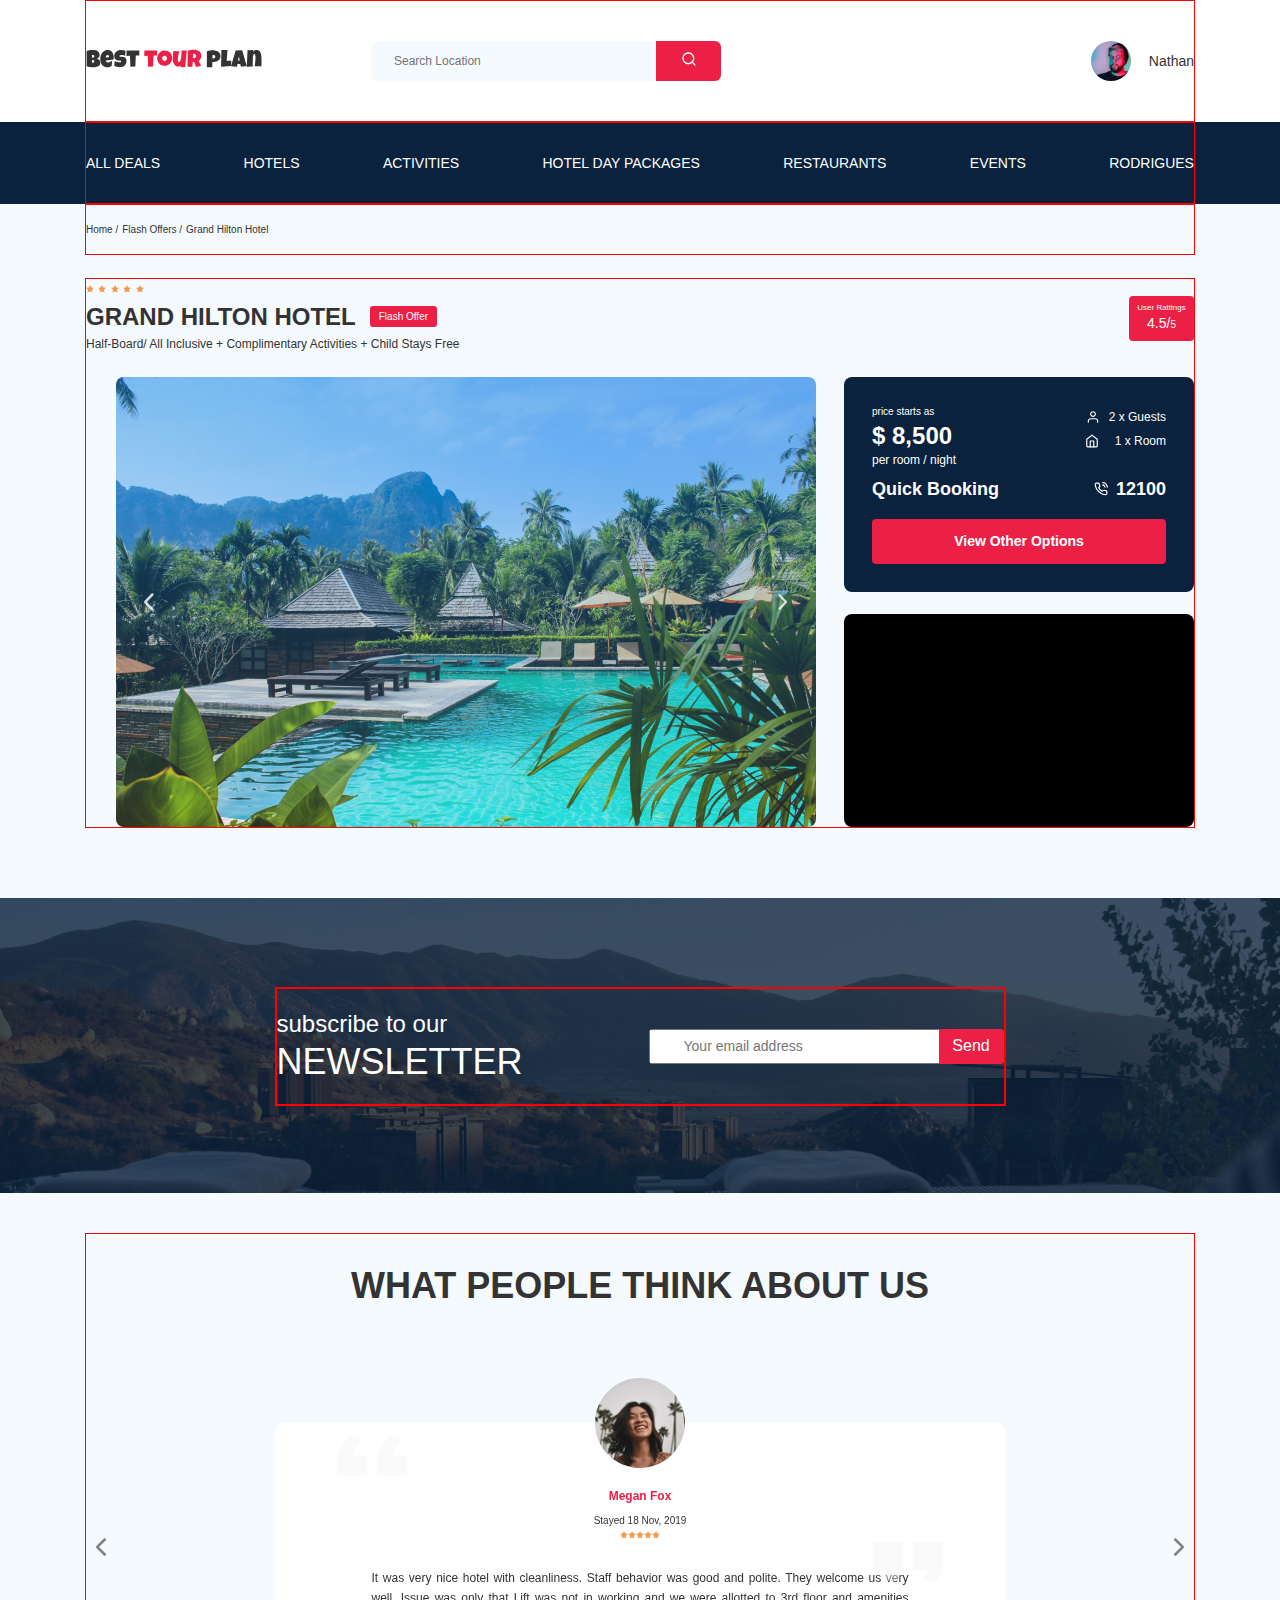
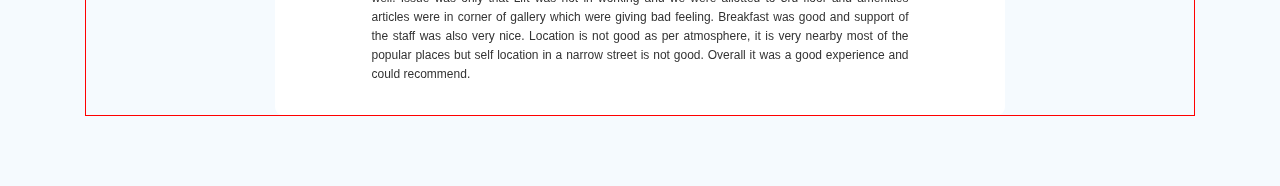
==== index.html @ eec9815e "fixed: hotel-slider images & responsive for reviews" ====
<!DOCTYPE html>
<html lang="en">
  <head>
    <meta charset="UTF-8" />
    <meta http-equiv="X-UA-Compatible" content="IE=edge" />
    <meta name="viewport" content="width=device-width, initial-scale=1.0" />
    <title>Best Tour Plan - Hotel Booking</title>
    <link rel="preconnect" href="https://fonts.gstatic.com" />
    <link rel="preconnect" href="https://fonts.gstatic.com" />
    <link
      href="https://fonts.googleapis.com/css2?family=Mulish:wght@400;700&family=Nunito:wght@400;800&display=swap"
      rel="stylesheet"
    />
    <link rel="stylesheet" href="css/swiper-bundle.min.css" />
    <link rel="stylesheet" href="css/style.css" />
    <script
      src="https://api-maps.yandex.ru/2.1/?apikey=ваш API-ключ&lang=ru_RU"
      type="text/javascript"
    ></script>
  </head>
  <body>
    <header class="navbar">
      <div class="container">
        <div class="navbar-top">
          <a href="" class="logo">
            <img
              src="img/logo/horizontal-logo.svg"
              alt="Logo: Best Tour Plan"
              class="logo__image"
            />
          </a>
          <!-- /.logo -->

          <form action="#" class="search navbar__search">
            <input
              type="text"
              class="search__input"
              placeholder="Search Location"
            />
            <button class="search__button">
              <img src="img/search.svg" alt="Icon: search" />
            </button>
            <!-- /.button -->
          </form>
          <!-- /.search -->

          <a class="user navbar__user">
            <img
              src="img/user-avatar.jfif"
              alt="avatar: Nathan"
              class="user__avatar"
            />

            <span class="user__name">Nathan</span>
          </a>
          <!-- /.user-->
          <button class="menu-button navbar-top__menu-button">
            <span class="menu-button__line"></span>
            <span class="menu-button__line"></span>
            <span class="menu-button__line"></span>
          </button>
        </div>
        <!-- /.navbar-top -->
      </div>
      <!-- /.container -->
      <div class="navbar-bottom">
        <div class="container">
          <ul class="navbar-menu">
            <li class="navbar-menu__item">
              <a href="#" class="navbar-menu__link"> All Deals </a>
            </li>
            <li class="navbar-menu__item">
              <a href="#" class="navbar-menu__link"> Hotels </a>
            </li>
            <li class="navbar-menu__item">
              <a href="#" class="navbar-menu__link"> Activities </a>
            </li>
            <li class="navbar-menu__item">
              <a href="#" class="navbar-menu__link"> Hotel Day Packages </a>
            </li>
            <li class="navbar-menu__item">
              <a href="#" class="navbar-menu__link"> Restaurants </a>
            </li>
            <li class="navbar-menu__item">
              <a href="#" class="navbar-menu__link"> Events </a>
            </li>
            <li class="navbar-menu__item">
              <a href="#" class="navbar-menu__link"> Rodrigues </a>
            </li>
          </ul>
          <!-- /.navbar-menu -->
        </div>
      </div>
      <!-- /.navbar-bottom -->
    </header>
    <nav class="breadcrumb">
      <div class="container">
        <ul class="breadcrumb-list">
          <li class="breadcrumb-list__item">
            <a href="#" class="breadcrumb-list__link">Home</a>
          </li>
          <li class="breadcrumb-list__item">
            <a href="#" class="breadcrumb-list__link">Flash Offers</a>
          </li>
          <li class="breadcrumb-list__item">Grand Hilton Hotel</li>
        </ul>
      </div>
      <!-- /.container -->
    </nav>
    <!-- /.breadcrumb -->
    <section class="hotel">
      <div class="container">
        <div class="hotel-info">
          <div class="hotel-info__text">
            <div class="hotel-wrapper">
              <div class="stars">
                <img src="img/star.svg" alt="star" />
                <img src="img/star.svg" alt="star" />
                <img src="img/star.svg" alt="star" />
                <img src="img/star.svg" alt="star" />
                <img src="img/star.svg" alt="star" />
              </div>
              <h1 class="hotel-name hotel-info__name">GRAND HILTON HOTEL</h1>
              <span class="offer hotel-info__offer">Flash Offer</span>
            </div>
            <p class="hotel-description hotel-info__description">
              Half-Board/ All Inclusive + Complimentary
              Activities&nbsp;+&nbsp;Child Stays Free
            </p>
          </div>
          <!-- /.hotel-info__text -->
          <div class="rating hotel-info__rating">
            <span class="rating__text">User Rattings</span>
            <span class="rating__counter"
              >4.5/<span class="rating__counter-item">5</span></span
            >
          </div>
          <!-- /.hotel-info__rating -->
        </div>
        <!-- /.hotel-info -->

        <div class="hotel-grid">
          <!-- Slider main container -->

          <div class="swiper-container hotel-slider hotel__slider">
            <!-- Additional required wrapper -->
            <div class="swiper-wrapper">
              <!-- Slides -->
              <div class="swiper-slide hotel-slider__item">
                <img
                  class="hotel-slider__image"
                  src="img/slider/slide1.jpg"
                  alt=""
                  srcset=""
                />
              </div>
              <div class="swiper-slide hotel-slider__item">
                <img
                  class="hotel-slider__image"
                  src="img/slider/slide2.jpg"
                  alt=""
                  srcset=""
                />
              </div>
              <div class="swiper-slide hotel-slider__item">
                <img
                  class="hotel-slider__image"
                  src="img/slider/slide3.jpg"
                  alt=""
                  srcset=""
                />
              </div>
              <div class="swiper-slide hotel-slider__item">
                <img
                  class="hotel-slider__image"
                  src="img/slider/slide4.jpg"
                  alt=""
                  srcset=""
                />
              </div>
              <div class="swiper-slide hotel-slider__item">
                <img
                  class="hotel-slider__image"
                  src="img/slider/slide5.jpg"
                  alt=""
                  srcset=""
                />
              </div>
            </div>
            <!-- If we need navigation buttons -->
            <button
              class="hotel-slider__button hotel-slider__button--prev"
            ></button>
            <button
              class="hotel-slider__button hotel-slider__button--next"
            ></button>
          </div>
          <!-- /.swiper container -->

          <div class="hotel-right">
            <div class="booking">
              <div class="booking__info">
                <div class="booking__price">
                  <span class="booking__start">price starts as</span>
                  <strong class="booking__pricetag">$ 8,500</strong>
                  <div class="booking__per-room">per room / night</div>
                </div>
                <!-- /.booking__price -->
                <div class="booking__room">
                  <div class="booking__text">
                    <img src="img/user.svg" alt="" class="booking__icon" />
                    <span class="booking__description">2 x Guests</span>
                  </div>

                  <div class="booking__text">
                    <img src="img/home.svg" alt="" class="booking__icon" />
                    <span class="booking__description">1 x Room</span>
                  </div>
                </div>
                <!-- /.booking__room -->
              </div>
              <!-- /.booking__info -->
              <div class="booking__call-center">
                <span class="booking__heading">Quick Booking</span>
                <a href="tel:12100" class="booking__number">
                  <img src="img/phone-call.svg" alt="" />
                  <span class="booking__num">12100</span>
                </a>
              </div>
              <!-- /.booking__call-center -->
              <button class="button booking__button">View Other Options</button>
            </div>
            <!-- /.booking -->
            <div class="map">
              <div id="map" style="width: 100%; height: 215px"></div>
            </div>
            <!-- /.map -->
          </div>
          <!-- /.hotel-right -->
        </div>
        <!-- /.hotel-grid -->
      </div>

      <!-- /.container -->
    </section>
    <!-- /.hotel -->
    <section class="newsletter">
      <div class="newsletter-wrapper">
        <h2 class="newsletter-title newsletter__title">
          subscribe to our
          <span class="newsletter-title__strong"> Newsletter </span>
        </h2>
        <form action="#" class="subscribe newsletter__subscribe">
          <input
            type="text"
            class="subscribe__input"
            placeholder="Your email address"
          />
          <button class="subscribe__button">Send</button>
          <!-- /.button -->
        </form>
        <!-- /.subscribe -->
      </div>
      <!-- /.newsletter-wrapper -->
    </section>
    <!-- /.newsletter -->
    <section class="reviews">
      <div class="container">
        <h2 class="reviews__title">What people think about us</h2>
        <div class="swiper-container reviews-slider">
          <div class="swiper-wrapper">
            <!-- Slides -->
            <div class="swiper-slide">
              <div class="reviews-slider__item">
                <div class="reviews-slider__profile">
                  <img
                    src="/img/reviews-awatar.jfif"
                    alt="Photo: Megan Fox"
                    class="reviews-slider__avatar"
                  />
                  <h3 class="reviews-slider__username">Megan Fox</h3>
                  <span class="reviews-slider__date">Stayed 18 Nov, 2019</span>
                  <div class="reviews-slider__rating">
                    <img src="img/star.svg" alt="star" />
                    <img src="img/star.svg" alt="star" />
                    <img src="img/star.svg" alt="star" />
                    <img src="img/star.svg" alt="star" />
                    <img src="img/star.svg" alt="star" />
                  </div>
                  <!-- /.rating -->
                </div>
                <!-- /.reviews-slider__profile -->
                <p class="reviews-slider__text">
                  It was very nice hotel with cleanliness. Staff behavior was
                  good and polite. They welcome us very well. Issue was only
                  that Lift was not in working and we were allotted to 3rd floor
                  and amenities articles were in corner of gallery which were
                  giving bad feeling. Breakfast was good and support of the
                  staff was also very nice. Location is not good as per
                  atmosphere, it is very nearby most of the popular places but
                  self location in a narrow street is not good. Overall it was a
                  good experience and could recommend.
                </p>
              </div>
              <!-- /.reviews-slider__item -->
            </div>
            <!-- /.swiper-slide -->
            <div class="swiper-slide">
              <div class="reviews-slider__item">
                <div class="reviews-slider__profile">
                  <img
                    src="/img/reviews-awatar.jfif"
                    alt="Photo: Megan Fox"
                    class="reviews-slider__avatar"
                  />
                  <h3 class="reviews-slider__username">Megan Fox</h3>
                  <span class="reviews-slider__date">Stayed 18 Nov, 2019</span>
                  <div class="reviews-slider__rating">
                    <img src="img/star.svg" alt="star" />
                    <img src="img/star.svg" alt="star" />
                    <img src="img/star.svg" alt="star" />
                    <img src="img/star.svg" alt="star" />
                    <img src="img/star.svg" alt="star" />
                  </div>
                  <!-- /.rating -->
                </div>
                <!-- /.reviews-slider__profile -->
                <p class="reviews-slider__text">
                  It was very nice hotel with cleanliness. Staff behavior was
                  good and polite. They welcome us very well. Issue was only
                  that Lift was not in working and we were allotted to 3rd floor
                  and amenities articles were in corner of gallery which were
                  giving bad feeling. Breakfast was good and support of the
                  staff was also very nice. Location is not good as per
                  atmosphere, it is very nearby most of the popular places but
                  self location in a narrow street is not good. Overall it was a
                  good experience and could recommend.
                </p>
              </div>
              <!-- /.reviews-slider__item -->
            </div>
            <!-- /.swiper-slide -->
          </div>
          <!-- If we need navigation buttons -->
          <button
            class="reviews-slider__button reviews-slider__button--prev"
          ></button>
          <button
            class="reviews-slider__button reviews-slider__button--next"
          ></button>
        </div>
      </div>
      <!-- /.container -->
    </section>
    <!-- /.reviews -->
    <script src="js/swiper-bundle.min.js"></script>
    <script src="js/main.js"></script>
  </body>
</html>
---- css/style.css ----
* {
  -webkit-box-sizing: border-box;
          box-sizing: border-box;
}

body {
  font-family: 'Muli', sans-serif;
  background-color: #f5fafe;
  color: #333333;
}

.container {
  max-width: 1110px;
  margin: auto;
  border: 1px solid red;
}

img {
  max-width: 100%;
}

/*! normalize.css v8.0.1 | MIT License | github.com/necolas/normalize.css */
/* Document
   ========================================================================== */
/**
 * 1. Correct the line height in all browsers.
 * 2. Prevent adjustments of font size after orientation changes in iOS.
 */
html {
  line-height: 1.15;
  /* 1 */
  -webkit-text-size-adjust: 100%;
  /* 2 */
}

/* Sections
   ========================================================================== */
/**
 * Remove the margin in all browsers.
 */
body {
  margin: 0;
}

/**
 * Render the `main` element consistently in IE.
 */
main {
  display: block;
}

/**
 * Correct the font size and margin on `h1` elements within `section` and
 * `article` contexts in Chrome, Firefox, and Safari.
 */
h1 {
  font-size: 2em;
  margin: 0.67em 0;
}

/* Grouping content
   ========================================================================== */
/**
 * 1. Add the correct box sizing in Firefox.
 * 2. Show the overflow in Edge and IE.
 */
hr {
  -webkit-box-sizing: content-box;
          box-sizing: content-box;
  /* 1 */
  height: 0;
  /* 1 */
  overflow: visible;
  /* 2 */
}

/**
 * 1. Correct the inheritance and scaling of font size in all browsers.
 * 2. Correct the odd `em` font sizing in all browsers.
 */
pre {
  font-family: monospace, monospace;
  /* 1 */
  font-size: 1em;
  /* 2 */
}

/* Text-level semantics
   ========================================================================== */
/**
 * Remove the gray background on active links in IE 10.
 */
a {
  background-color: transparent;
}

/**
 * 1. Remove the bottom border in Chrome 57-
 * 2. Add the correct text decoration in Chrome, Edge, IE, Opera, and Safari.
 */
abbr[title] {
  border-bottom: none;
  /* 1 */
  text-decoration: underline;
  /* 2 */
  -webkit-text-decoration: underline dotted;
          text-decoration: underline dotted;
  /* 2 */
}

/**
 * Add the correct font weight in Chrome, Edge, and Safari.
 */
b,
strong {
  font-weight: bolder;
}

/**
 * 1. Correct the inheritance and scaling of font size in all browsers.
 * 2. Correct the odd `em` font sizing in all browsers.
 */
code,
kbd,
samp {
  font-family: monospace, monospace;
  /* 1 */
  font-size: 1em;
  /* 2 */
}

/**
 * Add the correct font size in all browsers.
 */
small {
  font-size: 80%;
}

/**
 * Prevent `sub` and `sup` elements from affecting the line height in
 * all browsers.
 */
sub,
sup {
  font-size: 75%;
  line-height: 0;
  position: relative;
  vertical-align: baseline;
}

sub {
  bottom: -0.25em;
}

sup {
  top: -0.5em;
}

/* Embedded content
   ========================================================================== */
/**
 * Remove the border on images inside links in IE 10.
 */
img {
  border-style: none;
}

/* Forms
   ========================================================================== */
/**
 * 1. Change the font styles in all browsers.
 * 2. Remove the margin in Firefox and Safari.
 */
button,
input,
optgroup,
select,
textarea {
  font-family: inherit;
  /* 1 */
  font-size: 100%;
  /* 1 */
  line-height: 1.15;
  /* 1 */
  margin: 0;
  /* 2 */
}

/**
 * Show the overflow in IE.
 * 1. Show the overflow in Edge.
 */
button,
input {
  /* 1 */
  overflow: visible;
}

/**
 * Remove the inheritance of text transform in Edge, Firefox, and IE.
 * 1. Remove the inheritance of text transform in Firefox.
 */
button,
select {
  /* 1 */
  text-transform: none;
}

/**
 * Correct the inability to style clickable types in iOS and Safari.
 */
button,
[type="button"],
[type="reset"],
[type="submit"] {
  -webkit-appearance: button;
}

/**
 * Remove the inner border and padding in Firefox.
 */
button::-moz-focus-inner,
[type="button"]::-moz-focus-inner,
[type="reset"]::-moz-focus-inner,
[type="submit"]::-moz-focus-inner {
  border-style: none;
  padding: 0;
}

/**
 * Restore the focus styles unset by the previous rule.
 */
button:-moz-focusring,
[type="button"]:-moz-focusring,
[type="reset"]:-moz-focusring,
[type="submit"]:-moz-focusring {
  outline: 1px dotted ButtonText;
}

/**
 * Correct the padding in Firefox.
 */
fieldset {
  padding: 0.35em 0.75em 0.625em;
}

/**
 * 1. Correct the text wrapping in Edge and IE.
 * 2. Correct the color inheritance from `fieldset` elements in IE.
 * 3. Remove the padding so developers are not caught out when they zero out
 *    `fieldset` elements in all browsers.
 */
legend {
  -webkit-box-sizing: border-box;
          box-sizing: border-box;
  /* 1 */
  color: inherit;
  /* 2 */
  display: table;
  /* 1 */
  max-width: 100%;
  /* 1 */
  padding: 0;
  /* 3 */
  white-space: normal;
  /* 1 */
}

/**
 * Add the correct vertical alignment in Chrome, Firefox, and Opera.
 */
progress {
  vertical-align: baseline;
}

/**
 * Remove the default vertical scrollbar in IE 10+.
 */
textarea {
  overflow: auto;
}

/**
 * 1. Add the correct box sizing in IE 10.
 * 2. Remove the padding in IE 10.
 */
[type="checkbox"],
[type="radio"] {
  -webkit-box-sizing: border-box;
          box-sizing: border-box;
  /* 1 */
  padding: 0;
  /* 2 */
}

/**
 * Correct the cursor style of increment and decrement buttons in Chrome.
 */
[type="number"]::-webkit-inner-spin-button,
[type="number"]::-webkit-outer-spin-button {
  height: auto;
}

/**
 * 1. Correct the odd appearance in Chrome and Safari.
 * 2. Correct the outline style in Safari.
 */
[type="search"] {
  -webkit-appearance: textfield;
  /* 1 */
  outline-offset: -2px;
  /* 2 */
}

/**
 * Remove the inner padding in Chrome and Safari on macOS.
 */
[type="search"]::-webkit-search-decoration {
  -webkit-appearance: none;
}

/**
 * 1. Correct the inability to style clickable types in iOS and Safari.
 * 2. Change font properties to `inherit` in Safari.
 */
::-webkit-file-upload-button {
  -webkit-appearance: button;
  /* 1 */
  font: inherit;
  /* 2 */
}

/* Interactive
   ========================================================================== */
/*
 * Add the correct display in Edge, IE 10+, and Firefox.
 */
details {
  display: block;
}

/*
 * Add the correct display in all browsers.
 */
summary {
  display: list-item;
}

/* Misc
   ========================================================================== */
/**
 * Add the correct display in IE 10+.
 */
template {
  display: none;
}

/**
 * Add the correct display in IE 10.
 */
[hidden] {
  display: none;
}

.navbar {
  background-color: #fff;
}

.navbar-top {
  display: -webkit-box;
  display: -ms-flexbox;
  display: flex;
  -webkit-box-align: center;
      -ms-flex-align: center;
          align-items: center;
  -webkit-box-pack: justify;
      -ms-flex-pack: justify;
          justify-content: space-between;
  padding-top: 40px;
  padding-bottom: 40px;
}

.navbar-top__menu-button {
  display: none;
}

.navbar__search {
  margin-right: auto;
  margin-left: 108px;
}

.navbar-bottom {
  background-color: #0A223D;
}

.navbar-menu {
  list-style-type: none;
  margin: 0;
  padding: 31px 0;
  display: -webkit-box;
  display: -ms-flexbox;
  display: flex;
  -webkit-box-align: center;
      -ms-flex-align: center;
          align-items: center;
  -webkit-box-pack: justify;
      -ms-flex-pack: justify;
          justify-content: space-between;
  color: #fff;
  background-color: #0A223D;
}

.navbar-menu__link {
  color: inherit;
  text-decoration: none;
  text-transform: uppercase;
  font-size: 14px;
  line-height: 18px;
}

.logo {
  width: 177px;
}

.search {
  display: -webkit-box;
  display: -ms-flexbox;
  display: flex;
  position: relative;
  overflow: hidden;
  border-radius: 6px;
  height: 40px;
}

.search__input {
  width: 350px;
  height: 100%;
  padding-left: 23px;
  padding-right: 75px;
  background-color: #F5FAFE;
  border: none;
  font-size: 12px;
  line-height: 15px;
  color: #333333;
}

.search__button {
  position: absolute;
  top: 0;
  right: 0;
  height: 100%;
  width: 65px;
  border: none;
  background-color: #EC1F46;
}

.user {
  display: -webkit-box;
  display: -ms-flexbox;
  display: flex;
  -webkit-box-align: center;
      -ms-flex-align: center;
          align-items: center;
  text-decoration: none;
}

.user__avatar {
  width: 40px;
  height: 40px;
  border-radius: 50%;
  -o-object-fit: cover;
     object-fit: cover;
}

.user__name {
  margin-left: 18px;
  font-size: 14px;
  line-height: 18px;
  color: #333333;
}

.breadcrumb-list {
  display: -webkit-box;
  display: -ms-flexbox;
  display: flex;
  -webkit-box-align: center;
      -ms-flex-align: center;
          align-items: center;
  padding: 18px 0;
  margin: 0;
  list-style-type: none;
}

.breadcrumb-list__item {
  font-size: 10px;
  line-height: 13px;
}

.breadcrumb-list__item:not(:last-child)::after {
  content: '/';
  margin-right: 4px;
}

.breadcrumb-list__link {
  text-decoration: none;
  color: inherit;
}

.hotel {
  padding-top: 23px;
  padding-bottom: 70px;
}

.hotel-info {
  display: -webkit-box;
  display: -ms-flexbox;
  display: flex;
  -webkit-box-align: center;
      -ms-flex-align: center;
          align-items: center;
  -webkit-box-pack: justify;
      -ms-flex-pack: justify;
          justify-content: space-between;
  padding-bottom: 20px;
}

.hotel-info__offer {
  margin-left: 14px;
  margin-top: 4px;
}

.hotel-info__name {
  margin-top: 4px;
  margin-top: 0;
}

.hotel-info__description {
  margin: 5px 0;
}

.hotel-name {
  font-size: 24px;
  line-height: 30px;
  margin-top: 4px;
  margin-bottom: 0;
}

.hotel-wrapper {
  display: -webkit-box;
  display: -ms-flexbox;
  display: flex;
  -ms-flex-wrap: wrap;
      flex-wrap: wrap;
  -webkit-box-align: center;
      -ms-flex-align: center;
          align-items: center;
}

.hotel-description {
  font-size: 12px;
  line-height: 15px;
}

.hotel-grid {
  display: -webkit-box;
  display: -ms-flexbox;
  display: flex;
  -webkit-box-pack: justify;
      -ms-flex-pack: justify;
          justify-content: space-between;
}

.hotel-right {
  display: -webkit-box;
  display: -ms-flexbox;
  display: flex;
  -webkit-box-orient: vertical;
  -webkit-box-direction: normal;
      -ms-flex-direction: column;
          flex-direction: column;
  -webkit-box-pack: justify;
      -ms-flex-pack: justify;
          justify-content: space-between;
}

.hotel-slider {
  width: 700px;
  height: 450px;
  margin-right: 28px;
}

.hotel-slider__item {
  width: 100%;
  height: 100%;
  position: relative;
  border-radius: 8px;
  overflow: hidden;
}

.hotel-slider__item::after {
  content: '';
  position: absolute;
  width: 100%;
  height: 100%;
  top: 0;
  bottom: 0;
  left: 0;
  right: 0;
  background: -webkit-gradient(linear, left top, left bottom, from(rgba(0, 122, 223, 0.48)), to(rgba(255, 255, 255, 0.128)));
  background: linear-gradient(180deg, rgba(0, 122, 223, 0.48) 0%, rgba(255, 255, 255, 0.128) 100%);
  z-index: 10;
}

.hotel-slider__button {
  position: absolute;
  z-index: 11;
  top: 50%;
  -webkit-transform: translateY(-50%);
          transform: translateY(-50%);
  width: 30px;
  height: 30px;
  border: none;
  cursor: pointer;
  background-repeat: no-repeat;
  background-position: center;
  background-size: 10px;
  background-color: transparent;
}

.hotel-slider__button--next {
  right: 18px;
  background-image: url(../img/slider/chevron-right.svg);
}

.hotel-slider__button--prev {
  left: 18px;
  background-image: url(../img/slider/chevron-left.svg);
}

.stars {
  -ms-flex-preferred-size: 100%;
      flex-basis: 100%;
}

.offer {
  font-size: 10px;
  line-height: 13px;
  padding: 4px 9px;
  background-color: #EC1F46;
  border-radius: 3px;
  color: #fff;
}

.rating {
  max-width: 65px;
  min-height: 45px;
  text-align: center;
  color: #fff;
  background-color: #EC1F46;
  border-radius: 4px;
}

.rating__text {
  font-size: 8px;
  line-height: 10px;
}

.rating__counter {
  font-size: 14px;
  line-height: 18px;
}

.rating__counter-item {
  font-size: 10px;
  line-height: 13px;
}

.booking {
  color: #fff;
  border-radius: 8px;
  width: 350px;
  min-height: 210px;
  padding: 28px;
  background-color: #0A223D;
}

.booking__info {
  display: -webkit-box;
  display: -ms-flexbox;
  display: flex;
  -webkit-box-pack: justify;
      -ms-flex-pack: justify;
          justify-content: space-between;
  margin-bottom: 9px;
}

.booking__price {
  display: -webkit-box;
  display: -ms-flexbox;
  display: flex;
  -webkit-box-orient: vertical;
  -webkit-box-direction: normal;
      -ms-flex-direction: column;
          flex-direction: column;
}

.booking__start {
  font-weight: normal;
  font-size: 10px;
  line-height: 14px;
}

.booking__pricetag {
  font-weight: normal;
  font-weight: 800;
  font-size: 24px;
  line-height: 33px;
}

.booking__per-room {
  font-style: normal;
  font-weight: normal;
  font-size: 12px;
  line-height: 16px;
}

.booking__room {
  margin-top: 4px;
}

.booking__text {
  display: -webkit-box;
  display: -ms-flexbox;
  display: flex;
  -webkit-box-align: center;
      -ms-flex-align: center;
          align-items: center;
  -webkit-box-pack: justify;
      -ms-flex-pack: justify;
          justify-content: space-between;
  margin-bottom: 8px;
  font-style: normal;
  font-weight: normal;
  font-size: 12px;
  line-height: 16px;
}

.booking__description {
  margin-left: 9px;
}

.booking__call-center {
  display: -webkit-box;
  display: -ms-flexbox;
  display: flex;
  -webkit-box-align: center;
      -ms-flex-align: center;
          align-items: center;
  -webkit-box-pack: justify;
      -ms-flex-pack: justify;
          justify-content: space-between;
  margin-bottom: 17px;
}

.booking__heading {
  font-style: normal;
  font-weight: 600;
  font-size: 18px;
  line-height: 25px;
}

.booking__number {
  display: -webkit-box;
  display: -ms-flexbox;
  display: flex;
  -webkit-box-align: center;
      -ms-flex-align: center;
          align-items: center;
  -webkit-box-pack: justify;
      -ms-flex-pack: justify;
          justify-content: space-between;
  color: inherit;
  text-decoration: none;
  font-weight: 600;
  font-size: 18px;
  line-height: 25px;
}

.booking__num {
  margin-left: 8px;
}

.booking__button {
  width: 100%;
  min-height: 45px;
  font-weight: 600;
  font-size: 14px;
  line-height: 19px;
  border-radius: 4px;
  background-color: #EC1F46;
  border: none;
  color: #fff;
  cursor: pointer;
}

.map {
  background-color: #000;
  width: 350px;
  height: 213px;
  border-radius: 8px;
}

.newsletter {
  position: relative;
  padding: 89px 0 87px 0;
  background-image: url(../img/newsletter.jfif);
  background-position: center;
  background-repeat: no-repeat;
  background-size: cover;
}

.newsletter::before {
  content: ' ';
  position: absolute;
  top: 0;
  left: 0;
  right: 0;
  bottom: 0;
  width: 100%;
  height: 100%;
  background-color: rgba(10, 34, 61, 0.8);
}

.newsletter-wrapper {
  position: relative;
  display: -webkit-box;
  display: -ms-flexbox;
  display: flex;
  -webkit-box-align: center;
      -ms-flex-align: center;
          align-items: center;
  -webkit-box-pack: justify;
      -ms-flex-pack: justify;
          justify-content: space-between;
  border: 2px solid red;
  max-width: 731px;
  margin: auto;
}

.newsletter-title {
  color: #fff;
  font-style: normal;
  font-weight: 300;
  font-size: 24px;
  line-height: 30px;
}

.newsletter-title__strong {
  display: block;
  font-size: 36px;
  line-height: 45px;
  text-transform: uppercase;
}

.subscribe {
  position: relative;
  width: 355px;
  height: 35px;
  border-radius: 4px;
  overflow: hidden;
}

.subscribe__input {
  position: absolute;
  width: 100%;
  height: 100%;
  bordre: none;
  padding-left: 33px;
  padding-right: 75px;
  font-style: normal;
  font-weight: 300;
  font-size: 14px;
  line-height: 18px;
}

.subscribe__button {
  position: absolute;
  min-width: 65px;
  top: 0;
  right: 0;
  height: 100%;
  border: none;
  background-color: #EC1F46;
  color: #fff;
}

.reviews {
  padding: 40px 0 70px 0;
}

.reviews__title {
  font-style: normal;
  font-weight: bold;
  font-size: 36px;
  line-height: 45px;
  text-align: center;
  text-transform: uppercase;
  margin-bottom: 70px;
}

.reviews-slider__item {
  position: relative;
  display: -webkit-box;
  display: -ms-flexbox;
  display: flex;
  -webkit-box-orient: vertical;
  -webkit-box-direction: normal;
      -ms-flex-direction: column;
          flex-direction: column;
  -webkit-box-align: center;
      -ms-flex-align: center;
          align-items: center;
  max-width: 730px;
  margin: 45px auto 0;
  background-color: #FFF;
  border-radius: 8px;
  padding: 0 62px 30px;
}

.reviews-slider__item::before {
  content: '';
  position: absolute;
  width: 70px;
  height: 40px;
  top: 13px;
  left: 62px;
  background-image: url(../img/quote-left.svg);
  background-repeat: no-repeat;
}

.reviews-slider__item::after {
  content: '';
  position: absolute;
  width: 70px;
  height: 40px;
  top: 118px;
  right: 62px;
  background-image: url(../img/quote-right.svg);
  background-repeat: no-repeat;
}

.reviews-slider__button {
  position: absolute;
  z-index: 12;
  top: 50%;
  -webkit-transform: translateY(-50%);
          transform: translateY(-50%);
  width: 30px;
  height: 30px;
  border: none;
  cursor: pointer;
  background-repeat: no-repeat;
  background-position: center;
  background-size: 10px;
  background-color: transparent;
}

.reviews-slider__button--next {
  right: 0px;
  background-image: url(../img/arrow-next.svg);
}

.reviews-slider__button--prev {
  left: 0px;
  background-image: url(../img/arrow-prev.svg);
}

.reviews-slider__profile {
  display: -webkit-box;
  display: -ms-flexbox;
  display: flex;
  -webkit-box-orient: vertical;
  -webkit-box-direction: normal;
      -ms-flex-direction: column;
          flex-direction: column;
  -webkit-box-align: center;
      -ms-flex-align: center;
          align-items: center;
  margin-top: -45px;
  margin-bottom: 30px;
}

.reviews-slider__avatar {
  width: 90px;
  height: 90px;
  border-radius: 50%;
  -o-object-fit: cover;
     object-fit: cover;
  margin-bottom: 9px;
}

.reviews-slider__username {
  font-style: normal;
  font-weight: bold;
  font-size: 12px;
  line-height: 15px;
  color: #EC1F46;
  margin-bottom: 10px;
}

.reviews-slider__date {
  font-style: normal;
  font-weight: normal;
  font-size: 10px;
  line-height: 13px;
  margin-bottom: 4px;
}

.reviews-slider__rating {
  display: -webkit-box;
  display: -ms-flexbox;
  display: flex;
  -webkit-box-align: center;
      -ms-flex-align: center;
          align-items: center;
}

.reviews-slider__text {
  max-width: 537px;
  font-style: normal;
  font-weight: normal;
  font-size: 12px;
  line-height: 160%;
  text-align: justify;
  margin: auto;
}

@media (max-width: 1200px) {
  .container {
    max-width: 960px;
  }
  .hotel-slider {
    max-width: 600px;
  }
  .hotel-slider__image {
    height: 100%;
    width: 100%;
    -o-object-fit: cover;
       object-fit: cover;
  }
}

@media (max-width: 992px) {
  .container,
  .newsletter-wrapper {
    max-width: 700px;
  }
  .logo {
    width: 132px;
  }
  .navbar-top {
    padding-top: 30px;
    padding-bottom: 30px;
  }
  .navbar__search {
    margin-left: auto;
  }
  .navbar-menu {
    padding-top: 22px;
    padding-bottom: 22px;
  }
  .navbar-menu__link {
    font-size: 12px;
    line-height: 15px;
  }
  .search__input {
    max-width: 340px;
  }
  .hotel-grid {
    -webkit-box-orient: vertical;
    -webkit-box-direction: normal;
        -ms-flex-direction: column;
            flex-direction: column;
  }
  .hotel__slider {
    margin-bottom: 30px;
  }
  .hotel-right {
    -webkit-box-orient: horizontal;
    -webkit-box-direction: normal;
        -ms-flex-direction: row;
            flex-direction: row;
  }
  .booking {
    width: 340px;
  }
  .hotel-slider {
    max-width: 100%;
  }
  .map {
    max-width: 340px;
  }
  .reviews-slider__item {
    max-width: 580px;
  }
}

@media (max-width: 768px) {
  .container {
    max-width: 576px;
    width: 92%;
  }
  .navbar__search, .navbar-menu, .navbar__user {
    display: none;
  }
  .menu-button {
    display: -webkit-box;
    display: -ms-flexbox;
    display: flex;
    width: 16px;
    height: 11px;
    -webkit-box-align: center;
        -ms-flex-align: center;
            align-items: center;
    -webkit-box-pack: justify;
        -ms-flex-pack: justify;
            justify-content: space-between;
    -webkit-box-orient: vertical;
    -webkit-box-direction: normal;
        -ms-flex-direction: column;
            flex-direction: column;
    border: none;
    background-color: #fff;
  }
  .menu-button__line {
    width: 16px;
    height: 1px;
    background-color: #333333;
  }
  .stars {
    -ms-flex-preferred-size: auto;
        flex-basis: auto;
  }
  .hotel-name {
    -ms-flex-preferred-size: 100%;
        flex-basis: 100%;
  }
  .hotel-wrapper {
    -webkit-box-pack: justify;
        -ms-flex-pack: justify;
            justify-content: space-between;
  }
  .hotel-info__text {
    width: 100%;
  }
  .hotel-info__name {
    margin-top: 10px;
    margin-bottom: 0;
  }
  .hotel-info__rating {
    display: none;
  }
  .hotel-info__offer {
    -webkit-box-ordinal-group: 0;
        -ms-flex-order: -1;
            order: -1;
    margin-left: 0;
  }
  .hotel-right {
    -webkit-box-orient: vertical;
    -webkit-box-direction: normal;
        -ms-flex-direction: column;
            flex-direction: column;
    min-height: 450px;
  }
  .hotel-slider {
    height: 350px;
  }
  .booking {
    width: 100%;
  }
  .map {
    max-width: 100%;
  }
  .newsletter-wrapper {
    max-width: 576px;
    width: 92%;
    -webkit-box-orient: vertical;
    -webkit-box-direction: normal;
        -ms-flex-direction: column;
            flex-direction: column;
    -webkit-box-align: start;
        -ms-flex-align: start;
            align-items: flex-start;
  }
  .reviews-slider__item {
    padding: 0 30px 30px;
  }
  .reviews-slider__item::before, .reviews-slider__item::after {
    display: none;
  }
  .reviews-slider__button {
    top: 32px;
  }
  .reviews-slider__button--prev {
    left: 50%;
    margin-left: -65px;
    -webkit-transform: translate(-50%, 0);
            transform: translate(-50%, 0);
  }
  .reviews-slider__button--next {
    right: 50%;
    margin-right: -65px;
    -webkit-transform: translate(50%, 0);
            transform: translate(50%, 0);
  }
}

@media (max-width: 576px) {
  .logo {
    width: 99px;
  }
  .hotel-slider {
    height: 250px;
  }
  .hotel-slider {
    margin-bottom: 20px;
  }
  .newsletter {
    padding: 76px 0 83px 0;
  }
  .newsletter__title {
    margin-bottom: 37px;
  }
  .subscribe {
    width: 100%;
  }
}
/*# sourceMappingURL=style.css.map */
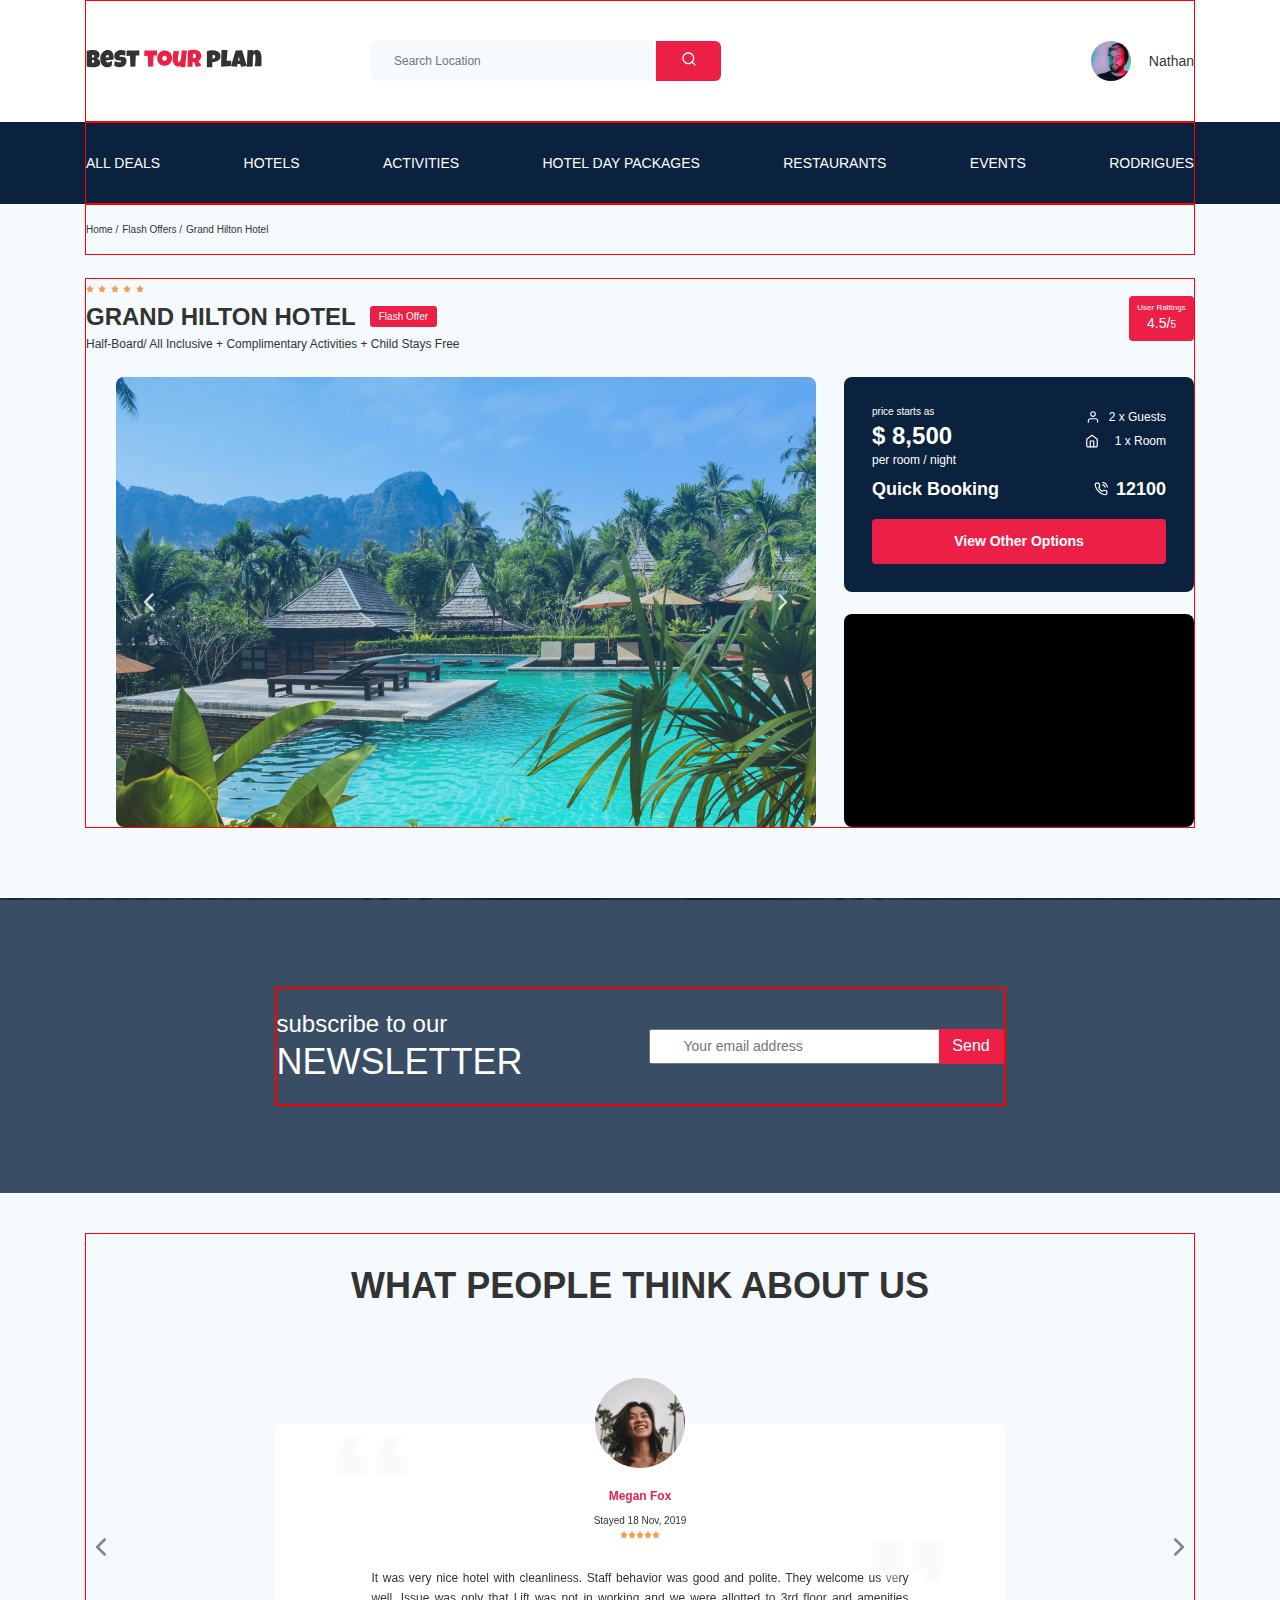
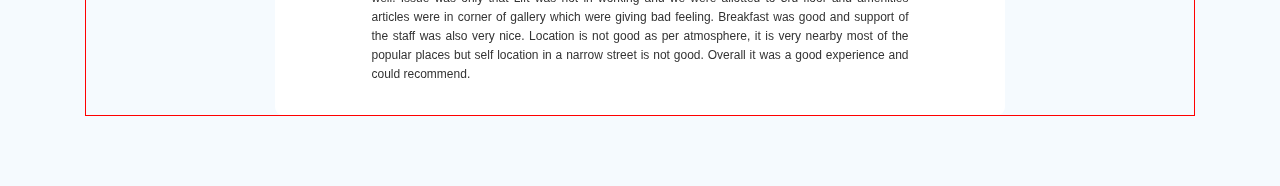
==== commit 4bee9fce: "create: add parallax effect" ====
--- a/index.html
+++ b/index.html
@@ -245,7 +245,7 @@
     </section>
     <!-- /.hotel -->
     <section class="newsletter">
-      <div class="newsletter-wrapper">
+      <div class="newsletter-wrapper newsletter-parallax">
         <h2 class="newsletter-title newsletter__title">
           subscribe to our
           <span class="newsletter-title__strong"> Newsletter </span>
--- a/css/style.css
+++ b/css/style.css
@@ -817,6 +817,7 @@
   background-position: center;
   background-repeat: no-repeat;
   background-size: cover;
+  background-attachment: fixed;
 }
 
 .newsletter::before {
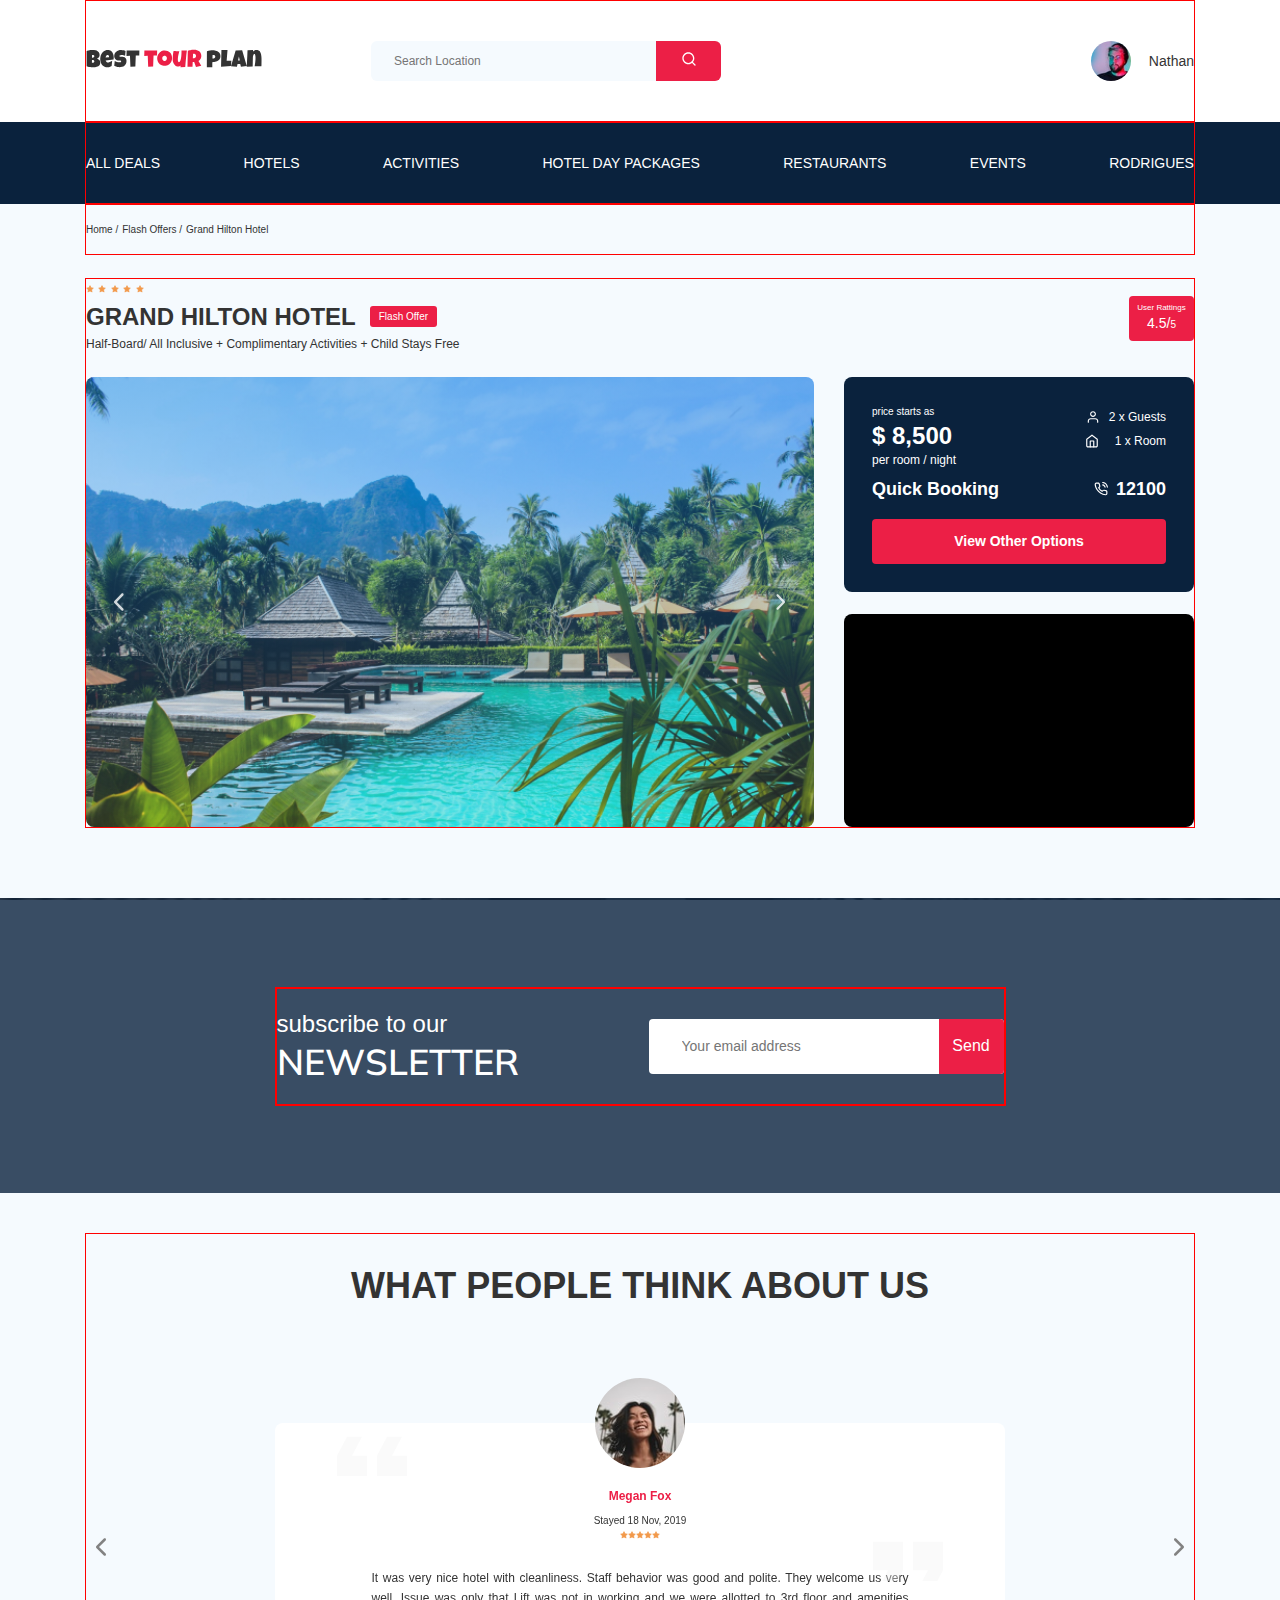
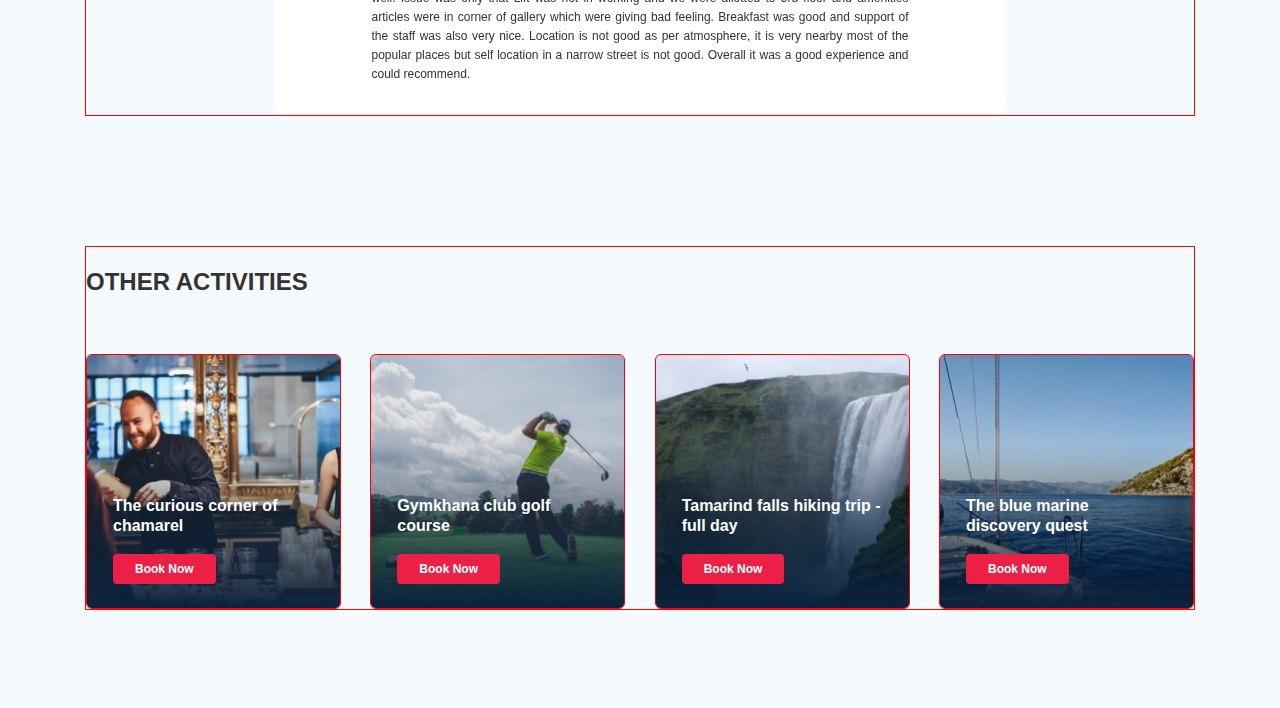
==== commit 308ff337: "add: activities + fix all bugs" ====
--- a/index.html
+++ b/index.html
@@ -232,7 +232,7 @@
             </div>
             <!-- /.booking -->
             <div class="map">
-              <div id="map" style="width: 100%; height: 215px"></div>
+              <div id="map" style="max-width: 100%; height: 215px"></div>
             </div>
             <!-- /.map -->
           </div>
@@ -266,7 +266,7 @@
     <!-- /.newsletter -->
     <section class="reviews">
       <div class="container">
-        <h2 class="reviews__title">What people think about us</h2>
+        <h2 class="reviews__title">What people think about&nbsp;us</h2>
         <div class="swiper-container reviews-slider">
           <div class="swiper-wrapper">
             <!-- Slides -->
@@ -353,6 +353,56 @@
       <!-- /.container -->
     </section>
     <!-- /.reviews -->
+    <section class="activities">
+      <div class="container">
+        <h2 class="activities__title">Other Activities</h2>
+        <div class="activities-wrapper">
+          <div class="card activities__card">
+            <img
+              src="/img/activities/active1.png"
+              alt="The curious corner of chamarel"
+              class="card__image"
+            />
+            <h3 class="card__title">The curious corner of chamarel</h3>
+            <button class="card__button">Book Now</button>
+          </div>
+          <!-- /.card https://prnt.sc/10ovhyh -->
+          <div class="card activities__card">
+            <img
+              src="/img/activities/active2.png"
+              alt="Gymkhana club golf course"
+              class="card__image"
+            />
+            <h3 class="card__title">Gymkhana club golf course</h3>
+            <button class="card__button">Book Now</button>
+          </div>
+          <!-- /.card -->
+          <div class="card activities__card">
+            <img
+              src="/img/activities/active3.png"
+              alt="Tamarind falls hiking trip - full day"
+              class="card__image"
+            />
+            <h3 class="card__title">Tamarind falls hiking trip - full day</h3>
+            <button class="card__button">Book Now</button>
+          </div>
+          <!-- /.card -->
+          <div class="card activities__card">
+            <img
+              src="/img/activities/active4.png"
+              alt="The blue marine discovery quest"
+              class="card__image"
+            />
+            <h3 class="card__title">The blue marine discovery quest</h3>
+            <button class="card__button">Book Now</button>
+          </div>
+          <!-- /.card -->
+        </div>
+        <!-- /.activities-wrapper -->
+      </div>
+      <!-- /.container -->
+    </section>
+    <!-- /.activities -->
     <script src="js/swiper-bundle.min.js"></script>
     <script src="js/main.js"></script>
   </body>
--- a/css/style.css
+++ b/css/style.css
@@ -584,9 +584,14 @@
 }
 
 .hotel-slider {
-  width: 700px;
+  width: 728px;
   height: 450px;
-  margin-right: 28px;
+}
+
+.hotel-slider__image {
+  width: 728px;
+  -o-object-fit: fill;
+     object-fit: fill;
 }
 
 .hotel-slider__item {
@@ -595,6 +600,8 @@
   position: relative;
   border-radius: 8px;
   overflow: hidden;
+  -o-object-fit: fill;
+     object-fit: fill;
 }
 
 .hotel-slider__item::after {
@@ -810,6 +817,10 @@
   border-radius: 8px;
 }
 
+.swiper-container {
+  margin-left: 0;
+}
+
 .newsletter {
   position: relative;
   padding: 89px 0 87px 0;
@@ -858,6 +869,9 @@
 
 .newsletter-title__strong {
   display: block;
+  font-family: Mulish;
+  font-style: normal;
+  font-weight: 600;
   font-size: 36px;
   line-height: 45px;
   text-transform: uppercase;
@@ -866,7 +880,7 @@
 .subscribe {
   position: relative;
   width: 355px;
-  height: 35px;
+  height: 55px;
   border-radius: 4px;
   overflow: hidden;
 }
@@ -875,7 +889,7 @@
   position: absolute;
   width: 100%;
   height: 100%;
-  bordre: none;
+  border: none;
   padding-left: 33px;
   padding-right: 75px;
   font-style: normal;
@@ -1036,6 +1050,94 @@
   margin: auto;
 }
 
+.activities {
+  padding: 60px 0 98px 0;
+}
+
+.activities__title {
+  font-style: normal;
+  font-weight: bold;
+  font-size: 24px;
+  line-height: 30px;
+  text-transform: uppercase;
+  margin-bottom: 57px;
+}
+
+.activities-wrapper {
+  display: -webkit-box;
+  display: -ms-flexbox;
+  display: flex;
+  -webkit-box-pack: justify;
+      -ms-flex-pack: justify;
+          justify-content: space-between;
+}
+
+.card {
+  border: 1px solid red;
+  position: relative;
+  display: -webkit-box;
+  display: -ms-flexbox;
+  display: flex;
+  -webkit-box-orient: vertical;
+  -webkit-box-direction: normal;
+      -ms-flex-direction: column;
+          flex-direction: column;
+  -webkit-box-align: start;
+      -ms-flex-align: start;
+          align-items: start;
+  padding: 24px 26px;
+  width: 255px;
+  height: 255px;
+  border-radius: 6px;
+  overflow: hidden;
+}
+
+.card::before {
+  content: '';
+  position: absolute;
+  right: 0;
+  top: 0;
+  bottom: 0;
+  width: 100%;
+  z-index: -1;
+  background: linear-gradient(179.83deg, rgba(196, 196, 196, 0) 35.34%, #0A223D 99.85%);
+}
+
+.card__image {
+  position: absolute;
+  top: 0;
+  right: 0;
+  bottom: 0;
+  width: 100%;
+  height: 100%;
+  -o-object-fit: cover;
+     object-fit: cover;
+  z-index: -2;
+}
+
+.card__title {
+  margin-top: auto;
+  margin-bottom: 18px;
+  color: #fff;
+  font-style: normal;
+  font-weight: bold;
+  font-size: 16px;
+  line-height: 20px;
+}
+
+.card__button {
+  font-style: normal;
+  font-weight: 600;
+  font-size: 12px;
+  line-height: 16px;
+  padding: 7px 22px;
+  color: #fff;
+  border: none;
+  background-color: #EC1F46;
+  border-radius: 4px;
+  cursor: pointer;
+}
+
 @media (max-width: 1200px) {
   .container {
     max-width: 960px;
@@ -1049,6 +1151,10 @@
     -o-object-fit: cover;
        object-fit: cover;
   }
+  .card {
+    width: 230px;
+    height: 230px;
+  }
 }
 
 @media (max-width: 992px) {
@@ -1103,6 +1209,17 @@
   }
   .reviews-slider__item {
     max-width: 580px;
+  }
+  .activities-wrapper {
+    -ms-flex-wrap: wrap;
+        flex-wrap: wrap;
+  }
+  .activities__card {
+    margin-bottom: 20px;
+  }
+  .card {
+    width: 48%;
+    height: 230px;
   }
 }
 
@@ -1215,6 +1332,14 @@
     -webkit-transform: translate(50%, 0);
             transform: translate(50%, 0);
   }
+  .activities {
+    padding-top: 40px;
+    padding-bottom: 60px;
+  }
+  .card {
+    width: 49%;
+    height: 255px;
+  }
 }
 
 @media (max-width: 576px) {
@@ -1236,5 +1361,23 @@
   .subscribe {
     width: 100%;
   }
+  .reviews-slider__text {
+    font-style: normal;
+    font-weight: normal;
+    font-size: 12px;
+  }
+  .reviews__title {
+    margin: auto;
+    max-width: 244px;
+    font-style: normal;
+    font-weight: bold;
+    font-size: 18px;
+    line-height: 23px;
+    text-align: center;
+    text-transform: uppercase;
+  }
+  .card {
+    width: 100%;
+  }
 }
 /*# sourceMappingURL=style.css.map */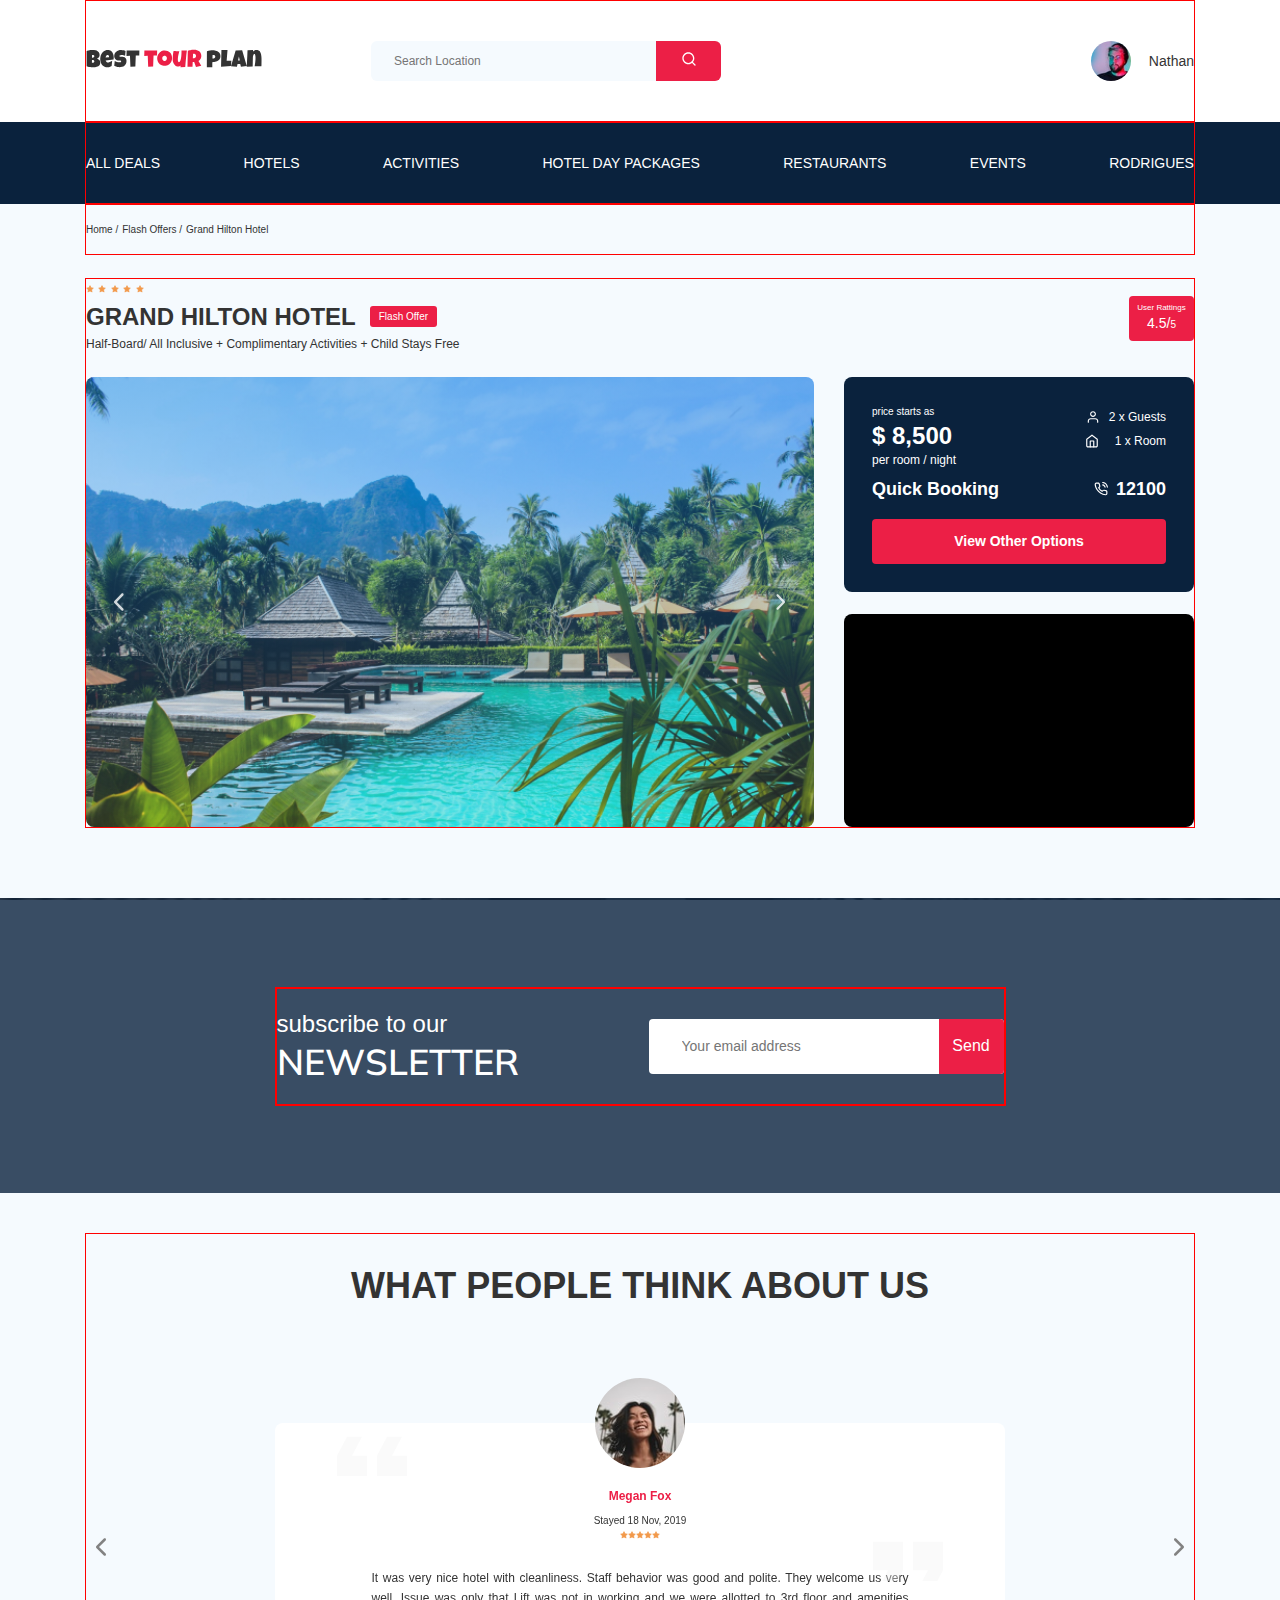
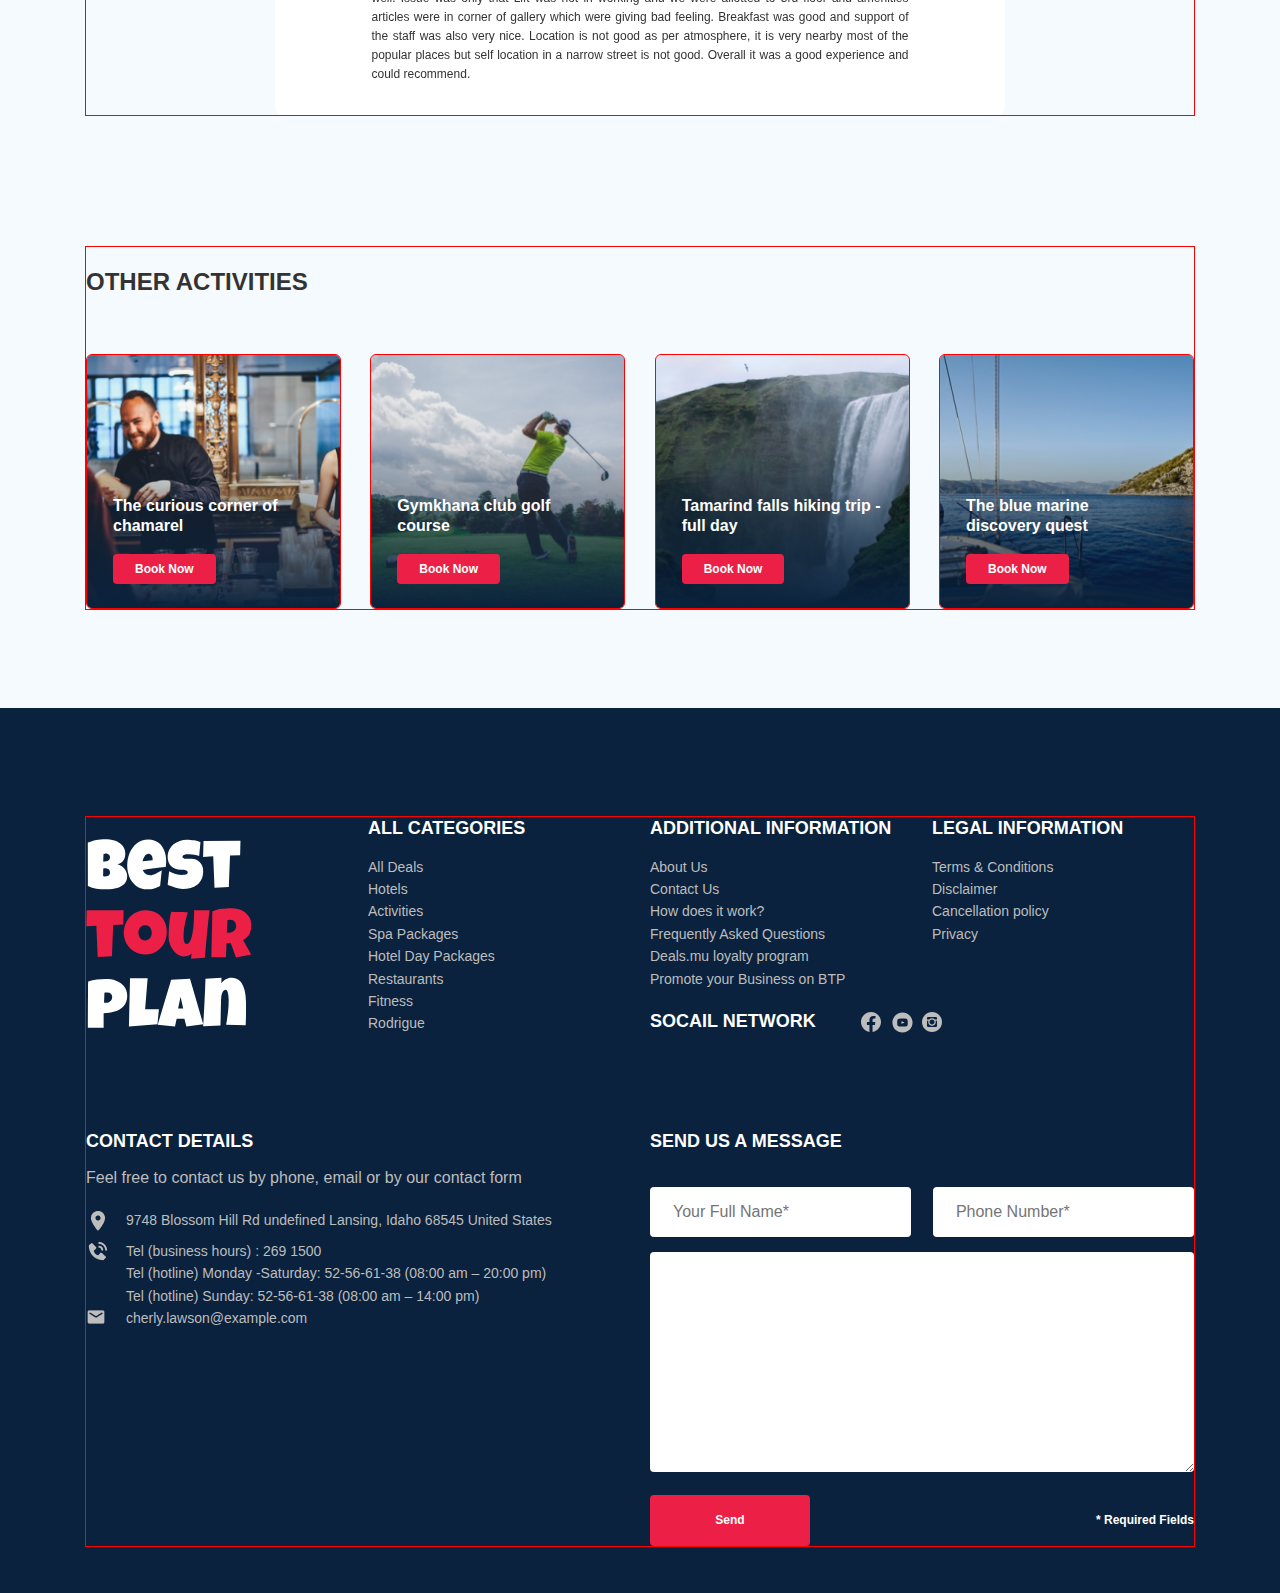
==== commit 1484f051: "create: added footer section" ====
--- a/index.html
+++ b/index.html
@@ -18,6 +18,7 @@
       type="text/javascript"
     ></script>
   </head>
+
   <body>
     <header class="navbar">
       <div class="container">
@@ -243,6 +244,49 @@
 
       <!-- /.container -->
     </section>
+
+    <!-- <section class="packages">
+      <div class="container">
+        <div class="packages-block">
+          <div class="packages-block__item">
+            <div class="packages-block__card">
+              <img src="/img/packages/1.jfif" alt="" />
+            </div>
+            <div class="packages-block__card">
+              <span class="packages-block__title">Hotel Blue Haven</span>
+              <span class="packages-block__description">
+                Aute quis duis excepteur excepteur ipsum cat eiusmod consectetur
+                enim laborum magna llit. Ipsum est fugiat velit ea llamco do
+                esse ut in veniam sun in onsequat. Aute quis duis epteur
+                excepteur ipsum occaecat eiusmod nsectetur enim laborum magna
+                mollit. Ipsum est fugiat velit ea ullamco do
+              </span>
+              <a href="#" class="packages-block__ardess">
+                <img src="" alt="" />
+                1749 Wheeler Ridge Delaware
+              </a>
+              <div class="packages-block__text">
+                <img src="img/user.svg" alt="" class="packages-block__icon" />
+                <span class="packages-block__description">2 x Guests</span>
+              </div>
+
+              <div class="packages-block__text">
+                <img src="img/home.svg" alt="" class="packages-block__icon" />
+                <span class="packages-block__description">1 x Room</span>
+              </div>
+              <strong class="booking__priceold">$ 10,500</strong>
+              <strong class="booking__pricetag">$ 8,500</strong>
+            </div>
+          </div>
+          <div class="packages-block__item">elemet</div>
+          <div class="packages-block__item">elemet</div>
+          <div class="packages-block__item">elemet</div>
+        </div>
+        /.packages-block -->
+    <!-- </div>
+    </section> -->
+    <!-- /.packages -->
+
     <!-- /.hotel -->
     <section class="newsletter">
       <div class="newsletter-wrapper newsletter-parallax">
@@ -309,7 +353,7 @@
               <div class="reviews-slider__item">
                 <div class="reviews-slider__profile">
                   <img
-                    src="/img/reviews-awatar.jfif"
+                    src="img/reviews-awatar.jfif"
                     alt="Photo: Megan Fox"
                     class="reviews-slider__avatar"
                   />
@@ -359,7 +403,7 @@
         <div class="activities-wrapper">
           <div class="card activities__card">
             <img
-              src="/img/activities/active1.png"
+              src="img/activities/active1.png"
               alt="The curious corner of chamarel"
               class="card__image"
             />
@@ -369,7 +413,7 @@
           <!-- /.card https://prnt.sc/10ovhyh -->
           <div class="card activities__card">
             <img
-              src="/img/activities/active2.png"
+              src="img/activities/active2.png"
               alt="Gymkhana club golf course"
               class="card__image"
             />
@@ -379,7 +423,7 @@
           <!-- /.card -->
           <div class="card activities__card">
             <img
-              src="/img/activities/active3.png"
+              src="img/activities/active3.png"
               alt="Tamarind falls hiking trip - full day"
               class="card__image"
             />
@@ -389,7 +433,7 @@
           <!-- /.card -->
           <div class="card activities__card">
             <img
-              src="/img/activities/active4.png"
+              src="img/activities/active4.png"
               alt="The blue marine discovery quest"
               class="card__image"
             />
@@ -403,6 +447,172 @@
       <!-- /.container -->
     </section>
     <!-- /.activities -->
+    <footer class="footer">
+      <div class="container">
+        <div class="footer-wrapper">
+          <img
+            src="/img/logo/vertical-logo.svg"
+            alt="Logo: Best Tour Plan"
+            class="logo footer__logo"
+          />
+          <div class="footer__list footer__categories">
+            <h3 class="footer__title">ALL CATEGORIES</h3>
+            <ul class="footer__ul">
+              <li class="footer__item">
+                <a href="#" class="footer__link">All Deals</a>
+              </li>
+              <li class="footer__item">
+                <a href="#" class="footer__link">Hotels</a>
+              </li>
+              <li class="footer__item">
+                <a href="#" class="footer__link">Activities</a>
+              </li>
+              <li class="footer__item">
+                <a href="#" class="footer__link">Spa Packages</a>
+              </li>
+              <li class="footer__item">
+                <a href="#" class="footer__link">Hotel Day Packages</a>
+              </li>
+              <li class="footer__item">
+                <a href="#" class="footer__link">Restaurants</a>
+              </li>
+              <li class="footer__item">
+                <a href="#" class="footer__link">Fitness</a>
+              </li>
+              <li class="footer__item">
+                <a href="#" class="footer__link">Rodrigue</a>
+              </li>
+            </ul>
+          </div>
+          <!-- footer__list -->
+          <div class="footer__list footer__additional">
+            <h3 class="footer__title">ADDITIONAL INFORMATION</h3>
+            <ul class="footer__ul">
+              <li class="footer__item">
+                <a href="#" class="footer__link">About Us</a>
+              </li>
+              <li class="footer__item">
+                <a href="#" class="footer__link">Contact Us</a>
+              </li>
+              <li class="footer__item">
+                <a href="#" class="footer__link">How does it work?</a>
+              </li>
+              <li class="footer__item">
+                <a href="#" class="footer__link">Frequently Asked Questions</a>
+              </li>
+              <li class="footer__item">
+                <a href="#" class="footer__link">Deals.mu loyalty program</a>
+              </li>
+              <li class="footer__item">
+                <a href="#" class="footer__link"
+                  >Promote your Business on BTP</a
+                >
+              </li>
+            </ul>
+          </div>
+          <!-- footer__list -->
+          <div class="footer__soctial-network">
+            <h3 class="footer__title footer__title--inline">SOCAIL NETWORK</h3>
+            <div class="footer__soctial-links">
+              <a href="#" class="footer__link"
+                ><img src="/img/footer/facebook.svg" alt="icon: facebook"
+              /></a>
+              <a href="#" class="footer__link"
+                ><img src="/img/footer/youtube.svg" alt="icon: youtube"
+              /></a>
+              <a href="#" class="footer__link"
+                ><img src="/img/footer/instagram.svg" alt="icon: instagram"
+              /></a>
+            </div>
+          </div>
+          <!--footer__soctial-network -->
+          <div class="footer__list footer__legal">
+            <h3 class="footer__title">LEGAL INFORMATION</h3>
+            <ul class="footer__ul">
+              <li class="footer__item">
+                <a href="№" class="footer__link">Terms & Conditions</a>
+              </li>
+              <li class="footer__item">
+                <a href="№" class="footer__link">Disclaimer</a>
+              </li>
+              <li class="footer__item">
+                <a href="№" class="footer__link">Cancellation policy</a>
+              </li>
+              <li class="footer__item">
+                <a href="№" class="footer__link">Privacy</a>
+              </li>
+            </ul>
+          </div>
+          <!-- /.footer__list -->
+
+          <div class="footer__contact-detail">
+            <h3 class="footer__title">Contact Details</h3>
+            <p class="footer__text">
+              Feel free to contact us by phone, email or by our contact form
+            </p>
+            <ul class="footer__ul">
+              <li class="footer__item footer__item--mb-2">
+                <div class="footer__icon-wrapper">
+                  <img
+                    src="img/footer/location.png"
+                    alt=""
+                    class="footer__icon"
+                  />
+                </div>
+                9748 Blossom Hill Rd undefined Lansing, Idaho 68545 United
+                States
+              </li>
+              <li class="footer__item footer__item--mb-2">
+                <div class="footer__icon-wrapper">
+                  <img
+                    src="/img/footer/Fphone.png"
+                    alt=""
+                    class="footer__icon"
+                  />
+                </div>
+
+                Tel (business hours) : 269 1500<br />
+                Tel (hotline) Monday -Saturday: 52-56-61-38 (08:00 am – 20:00
+                pm)<br />
+                Tel (hotline) Sunday: 52-56-61-38 (08:00 am – 14:00 pm)
+              </li>
+              <li class="footer__item footer__item--mb-2">
+                <div class="footer__icon-wrapper">
+                  <img src="img/footer/post.png" alt="" class="footer__icon" />
+                </div>
+                cherly.lawson@example.com
+              </li>
+            </ul>
+          </div>
+          <!-- /.footer__contact-detail -->
+          <div class="footer__contact-form">
+            <h3 class="footer__title footer__title--mb-3">Send us a message</h3>
+            <form action="#" class="footer__form">
+              <input
+                type="text"
+                class="input footer__input"
+                placeholder="Your Full Name*"
+              />
+              <input
+                type="text"
+                class="input footer__input"
+                placeholder="Phone Number*"
+              />
+              <textarea
+                id=""
+                cols="30"
+                rows="10"
+                class="footer__message"
+              ></textarea>
+              <button class="button footer__button" type="submit">Send</button>
+              <span class="footer__info">* Required Fields</span>
+            </form>
+          </div>
+        </div>
+        <!--footer__soctial-network  -->
+      </div>
+    </footer>
+
     <script src="js/swiper-bundle.min.js"></script>
     <script src="js/main.js"></script>
   </body>
--- a/css/style.css
+++ b/css/style.css
@@ -1138,6 +1138,186 @@
   cursor: pointer;
 }
 
+.footer {
+  background-color: #0A223D;
+  color: #fff;
+  padding-top: 108px;
+  padding-bottom: 46px;
+}
+
+.footer-wrapper {
+  display: -ms-grid;
+  display: grid;
+  -ms-grid-columns: (minmax(250px, 1fr))[4];
+      grid-template-columns: repeat(4, minmax(250px, 1fr));
+  grid-gap: 20px;
+  grid-auto-rows: minmax(40px, -webkit-min-content);
+  grid-auto-rows: minmax(40px, min-content);
+  -webkit-box-align: start;
+      -ms-flex-align: start;
+          align-items: start;
+}
+
+.footer__logo {
+  width: 166px;
+  -ms-grid-row: 1;
+  -ms-grid-row-span: 2;
+  grid-row: 1/3;
+  -ms-flex-item-align: stretch;
+      -ms-grid-row-align: stretch;
+      align-self: stretch;
+}
+
+.footer__categories {
+  -ms-grid-row: 1;
+  -ms-grid-row-span: 3;
+  grid-row: 1/4;
+}
+
+.footer__soctial-links {
+  display: -webkit-box;
+  display: -ms-flexbox;
+  display: flex;
+  -webkit-box-align: center;
+      -ms-flex-align: center;
+          align-items: center;
+  width: 83px;
+  -webkit-box-pack: justify;
+      -ms-flex-pack: justify;
+          justify-content: space-between;
+}
+
+.footer__soctial-network {
+  display: -webkit-box;
+  display: -ms-flexbox;
+  display: flex;
+  -ms-flex-line-pack: center;
+      align-content: center;
+  -ms-grid-row: 2;
+  -ms-grid-row-span: 2;
+  grid-row: 2/4;
+  grid-column: span 2;
+}
+
+.footer__contact-detail {
+  grid-column: span 2;
+}
+
+.footer__contact-form {
+  grid-column: span 2;
+}
+
+.footer__form {
+  display: -webkit-box;
+  display: -ms-flexbox;
+  display: flex;
+  -webkit-box-align: center;
+      -ms-flex-align: center;
+          align-items: center;
+  -webkit-box-pack: justify;
+      -ms-flex-pack: justify;
+          justify-content: space-between;
+  -ms-flex-wrap: wrap;
+      flex-wrap: wrap;
+}
+
+.footer__ul {
+  padding: 0;
+  margin: 0;
+  list-style: none;
+}
+
+.footer__title {
+  font-style: normal;
+  font-weight: bold;
+  font-size: 18px;
+  line-height: 23px;
+  margin: 0 0 16px 0;
+  text-transform: uppercase;
+}
+
+.footer__title--inline {
+  margin: 0 43px 0 0;
+}
+
+.footer__title--mb-3 {
+  margin-bottom: 34px;
+}
+
+.footer__item {
+  display: -webkit-box;
+  display: -ms-flexbox;
+  display: flex;
+  -webkit-box-align: start;
+      -ms-flex-align: start;
+          align-items: flex-start;
+  font-style: normal;
+  font-weight: normal;
+  font-size: 14px;
+  line-height: 160%;
+  color: #BDBDBD;
+}
+
+.footer__item--md-2 {
+  margin-bottom: 20px;
+}
+
+.footer__icon-wrapper {
+  min-width: 40px;
+}
+
+.footer__text {
+  color: #BDBDBD;
+  margin-bottom: 22px;
+}
+
+.footer__link {
+  text-decoration: none;
+  color: inherit;
+}
+
+.footer__input {
+  background-color: #fff;
+  border-radius: 4px;
+  border: none;
+  padding: 0 23px;
+  height: 50px;
+  margin-bottom: 15px;
+  -ms-flex-preferred-size: 48%;
+      flex-basis: 48%;
+}
+
+.footer__message {
+  background-color: #fff;
+  border-radius: 4px;
+  padding: 18px 23px;
+  border: none;
+  -ms-flex-preferred-size: 100%;
+      flex-basis: 100%;
+  margin-bottom: 23px;
+}
+
+.footer__button {
+  min-width: 160px;
+  min-height: 50px;
+  padding: 18px;
+  font-style: normal;
+  font-weight: bold;
+  font-size: 12px;
+  line-height: 15px;
+  background-color: #EC1F46;
+  color: #fff;
+  border: none;
+  border-radius: 4px;
+}
+
+.footer__info {
+  font-style: normal;
+  font-weight: bold;
+  font-size: 12px;
+  line-height: 15px;
+}
+
 @media (max-width: 1200px) {
   .container {
     max-width: 960px;
@@ -1219,7 +1399,7 @@
   }
   .card {
     width: 48%;
-    height: 230px;
+    height: 220px;
   }
 }
 
@@ -1299,6 +1479,7 @@
   }
   .map {
     max-width: 100%;
+    width: 100%;
   }
   .newsletter-wrapper {
     max-width: 576px;
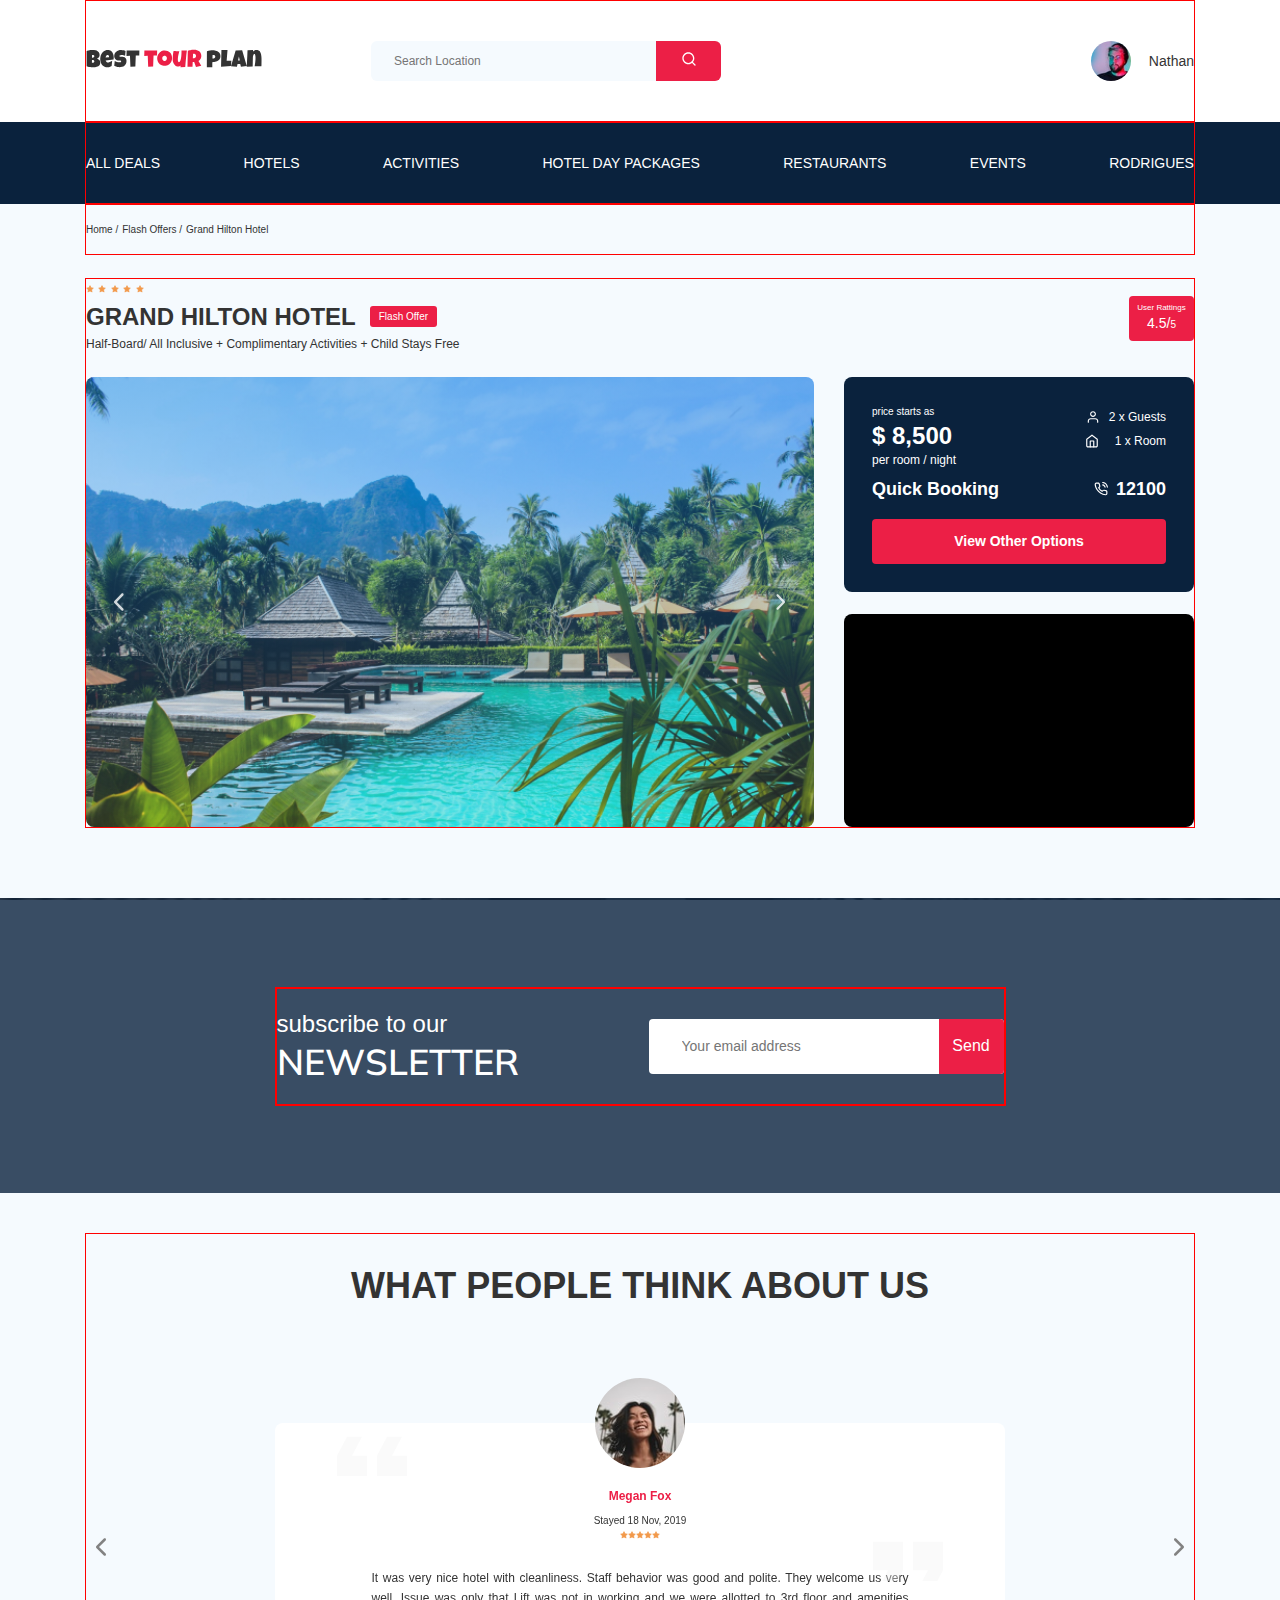
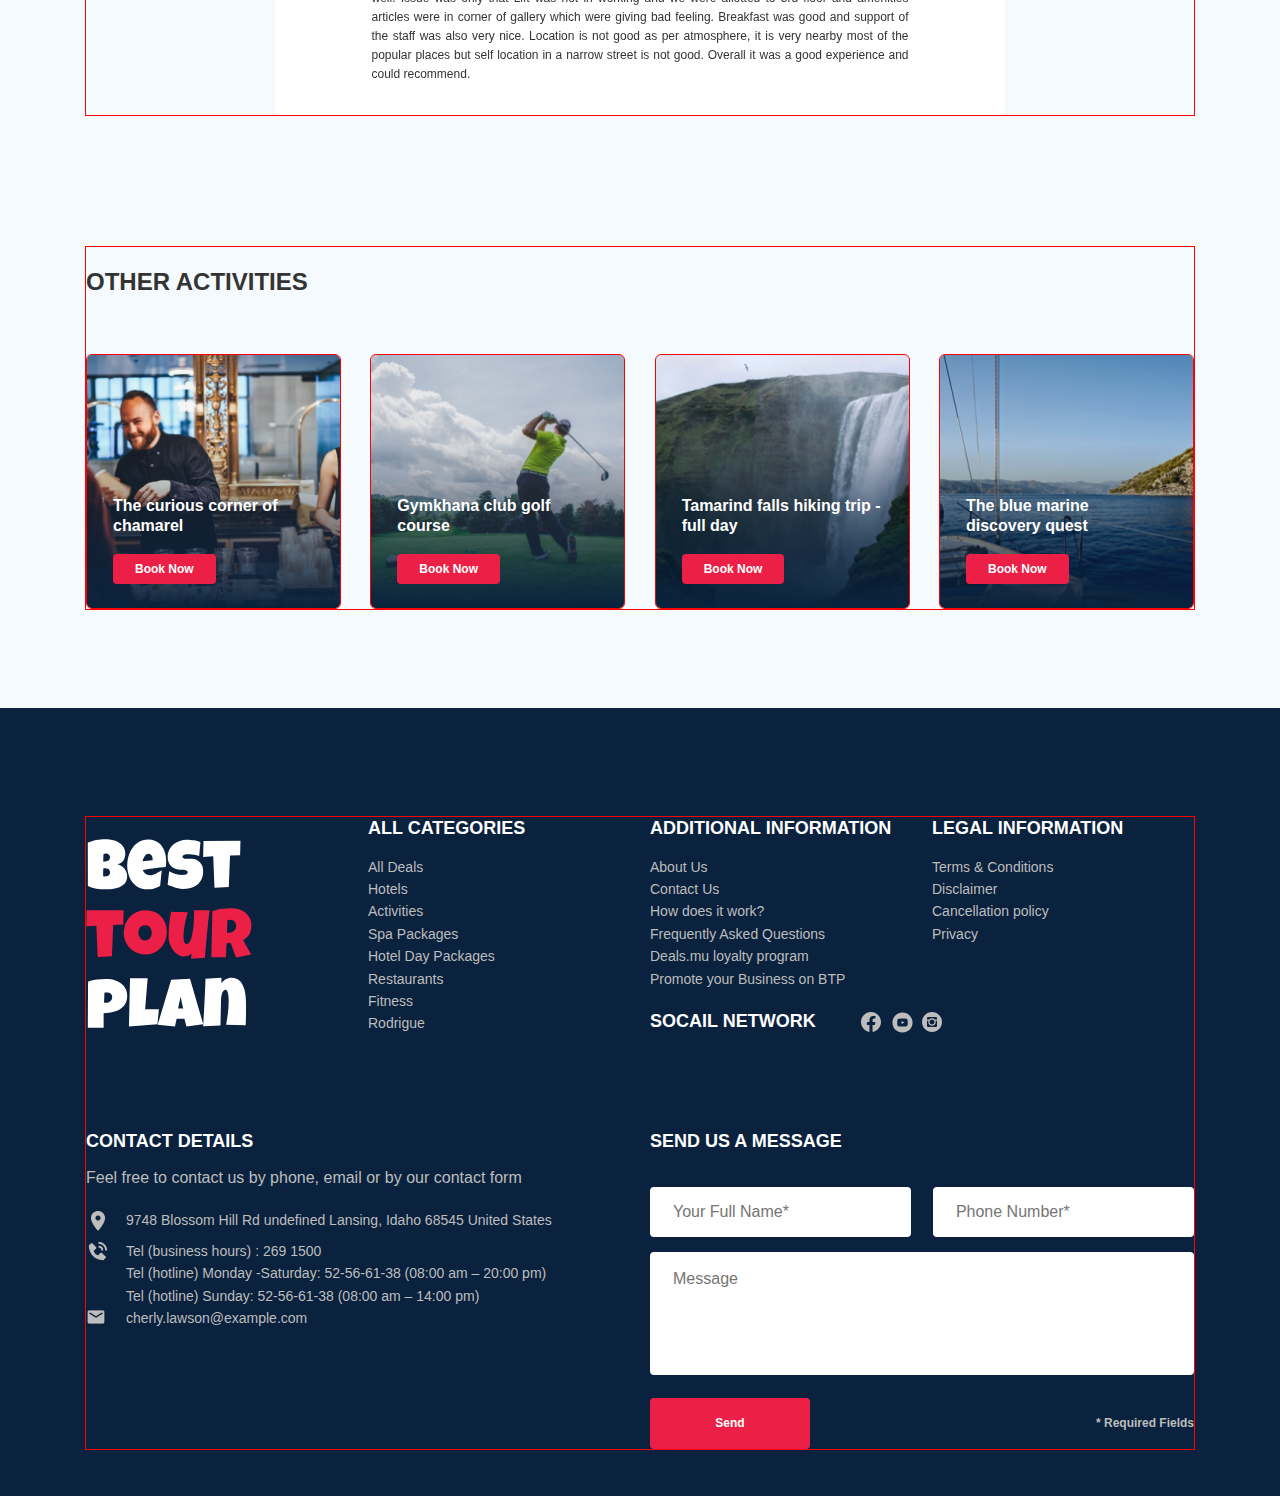
==== commit 6d927b63: "add: responsive for footer" ====
--- a/index.html
+++ b/index.html
@@ -602,6 +602,7 @@
                 id=""
                 cols="30"
                 rows="10"
+                placeholder="Message "
                 class="footer__message"
               ></textarea>
               <button class="button footer__button" type="submit">Send</button>
--- a/css/style.css
+++ b/css/style.css
@@ -1295,6 +1295,8 @@
   -ms-flex-preferred-size: 100%;
       flex-basis: 100%;
   margin-bottom: 23px;
+  max-height: 123px;
+  resize: none;
 }
 
 .footer__button {
@@ -1316,6 +1318,7 @@
   font-weight: bold;
   font-size: 12px;
   line-height: 15px;
+  color: #BDBDBD;
 }
 
 @media (max-width: 1200px) {
@@ -1335,6 +1338,14 @@
     width: 230px;
     height: 230px;
   }
+  .footer__input {
+    -ms-flex-preferred-size: 100%;
+        flex-basis: 100%;
+  }
+  .footer__message {
+    -ms-flex-preferred-size: 100%;
+        flex-basis: 100%;
+  }
 }
 
 @media (max-width: 992px) {
@@ -1400,6 +1411,52 @@
   .card {
     width: 48%;
     height: 220px;
+  }
+  .footer-wrapper {
+    -ms-grid-columns: (1fr)[6];
+        grid-template-columns: repeat(6, 1fr);
+    grid-row-gap: 40px;
+  }
+  .footer__input {
+    -ms-flex-preferred-size: 49%;
+        flex-basis: 49%;
+  }
+  .footer__logo {
+    -ms-grid-row: 1;
+    -ms-grid-row-span: 1;
+    grid-row: 1/2;
+    grid-column: span 2;
+  }
+  .footer__soctial-network {
+    -ms-grid-row: 1;
+    -ms-grid-row-span: 1;
+    grid-row: 1/2;
+    grid-column: span 4;
+    -ms-flex-item-align: center;
+        -ms-grid-row-align: center;
+        align-self: center;
+  }
+  .footer__categories {
+    -ms-grid-row: 2;
+    -ms-grid-row-span: 1;
+    grid-row: 2/3;
+    grid-column: span 2;
+  }
+  .footer__legal {
+    grid-column: span 2;
+  }
+  .footer__additional {
+    grid-column: span 2;
+  }
+  .footer__contact-detail {
+    grid-column: span 5;
+    -ms-grid-row: 3;
+    grid-row: 3;
+  }
+  .footer__contact-form {
+    grid-column: span 5;
+    -ms-grid-row: 4;
+    grid-row: 4;
   }
 }
 
@@ -1521,6 +1578,10 @@
     width: 49%;
     height: 255px;
   }
+  .footer__input {
+    -ms-flex-preferred-size: 100%;
+        flex-basis: 100%;
+  }
 }
 
 @media (max-width: 576px) {
@@ -1560,5 +1621,60 @@
   .card {
     width: 100%;
   }
+  .footer-wrapper {
+    -ms-grid-columns: 1fr;
+        grid-template-columns: 1fr;
+    grid-gap: 30px;
+  }
+  .footer__logo {
+    -ms-grid-row: 1;
+    grid-row: 1;
+    -ms-grid-column: 1;
+    grid-column: 1;
+  }
+  .footer__soctial-network {
+    -ms-grid-row: 2;
+    grid-row: 2;
+    -ms-grid-column: 1;
+    grid-column: 1;
+    -ms-flex-wrap: wrap;
+        flex-wrap: wrap;
+  }
+  .footer__legal {
+    -ms-grid-row: 3;
+    grid-row: 3;
+    -ms-grid-column: 1;
+    grid-column: 1;
+  }
+  .footer__additional {
+    -ms-grid-row: 4;
+    grid-row: 4;
+    -ms-grid-column: 1;
+    grid-column: 1;
+  }
+  .footer__categories {
+    -ms-grid-row: 5;
+    grid-row: 5;
+    -ms-grid-column: 1;
+    grid-column: 1;
+    margin-bottom: 20px;
+  }
+  .footer__contact-detail {
+    -ms-grid-row: 6;
+    grid-row: 6;
+    -ms-grid-column: 1;
+    grid-column: 1;
+    margin-bottom: 40px;
+  }
+  .footer__contact-form {
+    -ms-grid-row: 7;
+    grid-row: 7;
+    -ms-grid-column: 1;
+    grid-column: 1;
+  }
+  .footer__title--inline {
+    margin-right: 100px;
+    margin-bottom: 20px;
+  }
 }
 /*# sourceMappingURL=style.css.map */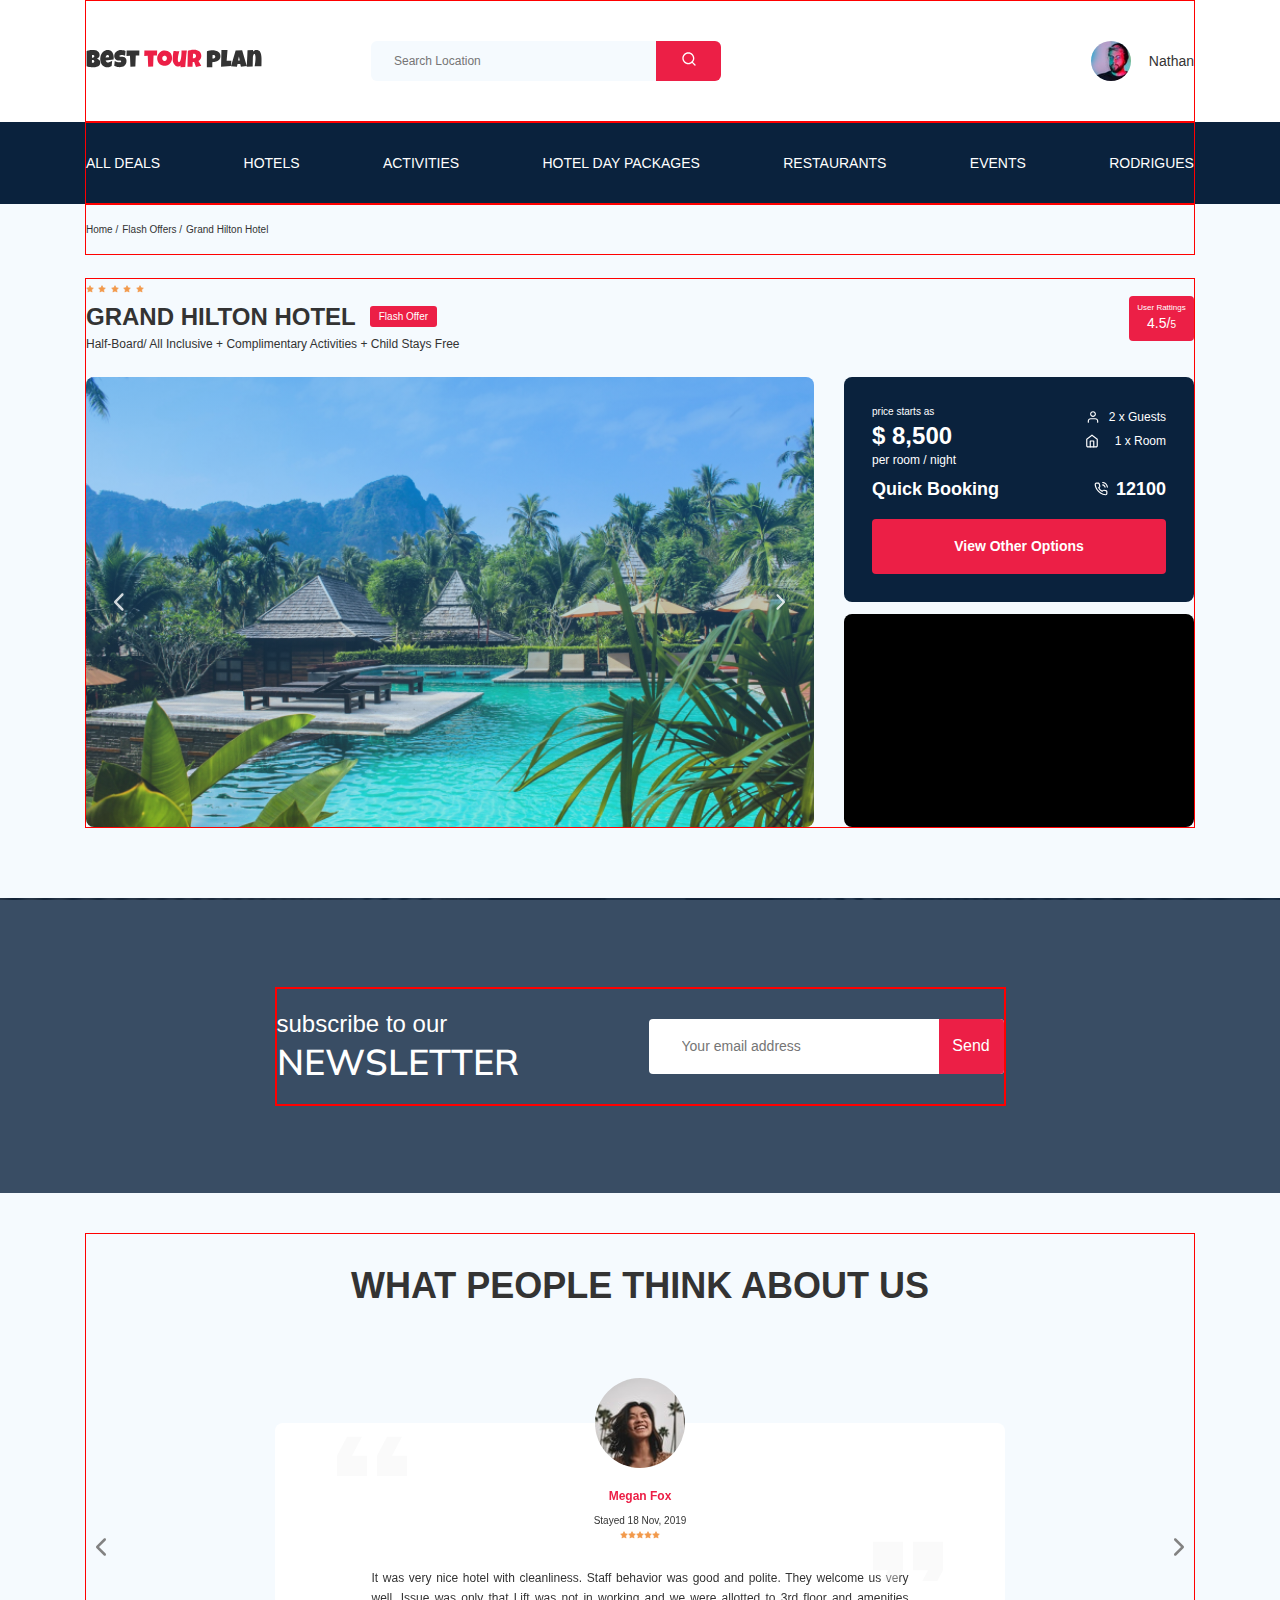
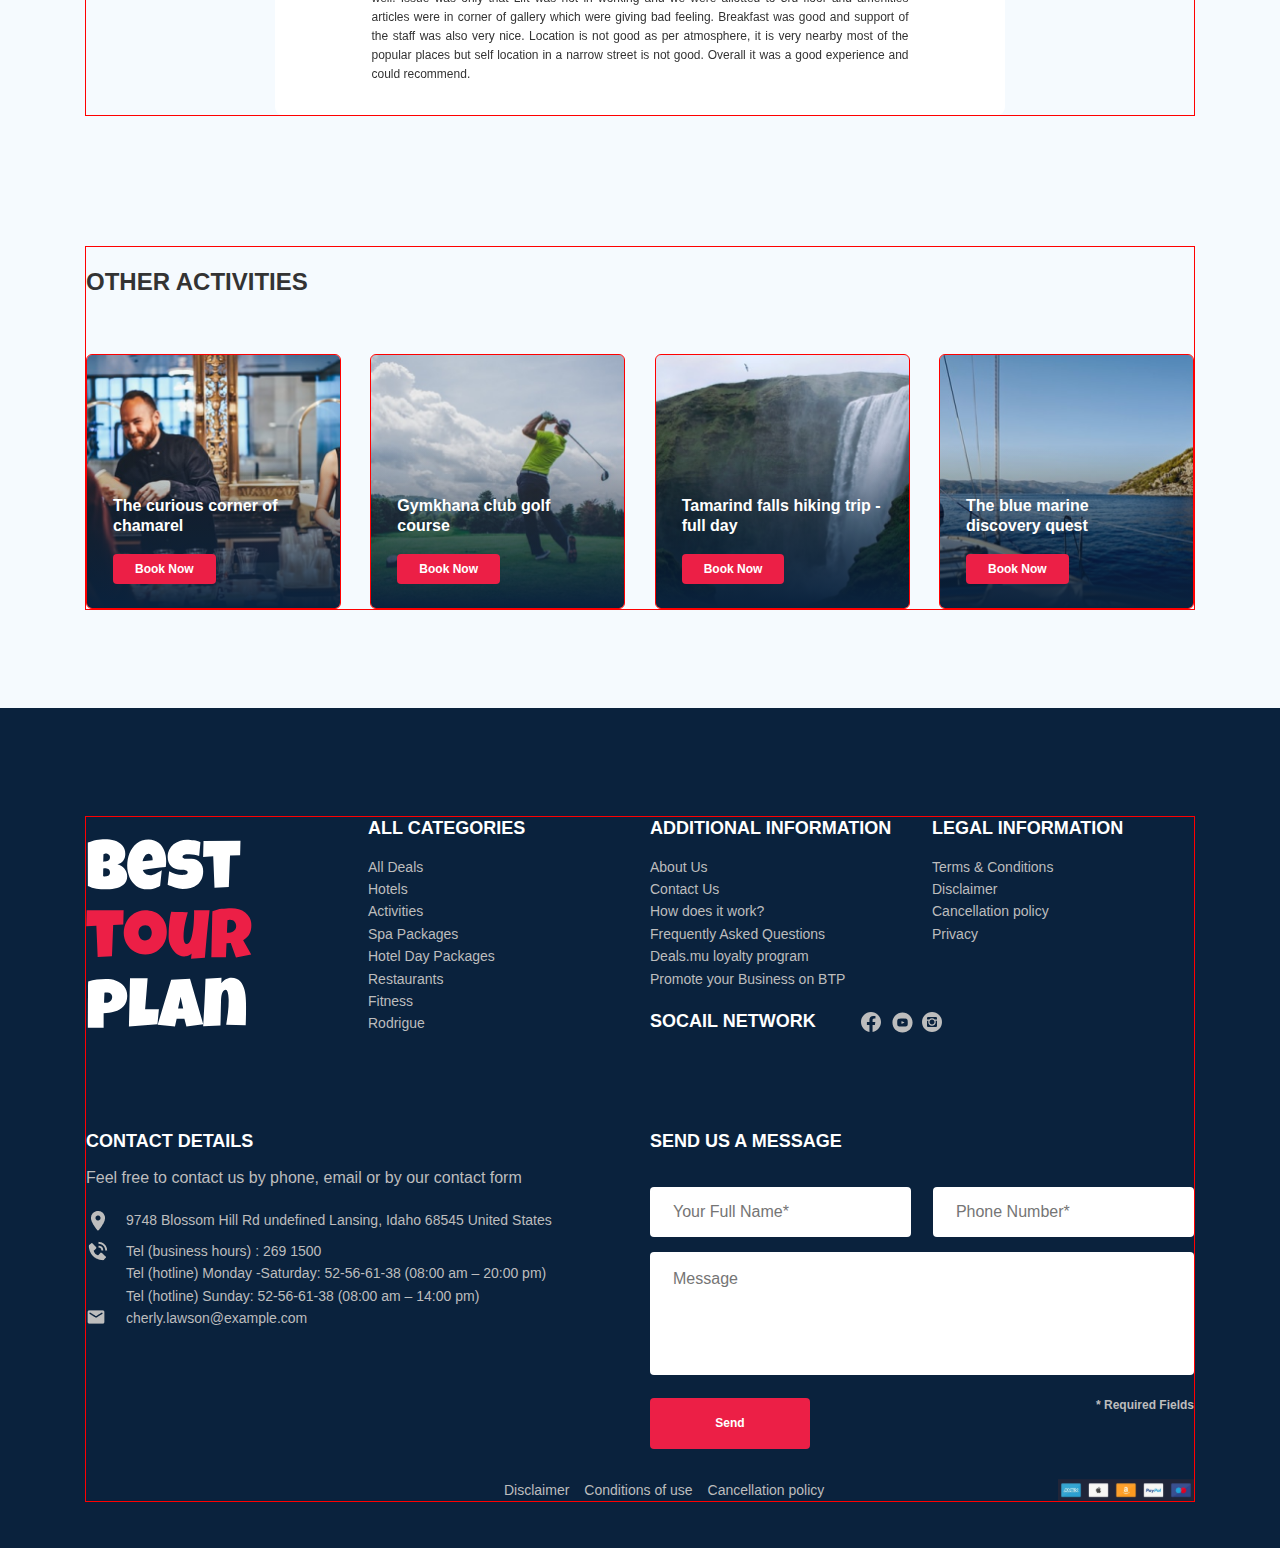
==== commit 1676dc5a: "create: modal form + responsive + change map to google map" ====
--- a/index.html
+++ b/index.html
@@ -11,8 +11,8 @@
       href="https://fonts.googleapis.com/css2?family=Mulish:wght@400;700&family=Nunito:wght@400;800&display=swap"
       rel="stylesheet"
     />
-    <link rel="stylesheet" href="css/swiper-bundle.min.css" />
-    <link rel="stylesheet" href="css/style.css" />
+    <link rel="stylesheet" href="./css/swiper-bundle.min.css" />
+    <link rel="stylesheet" href="./css/style.css" />
     <script
       src="https://api-maps.yandex.ru/2.1/?apikey=ваш API-ключ&lang=ru_RU"
       type="text/javascript"
@@ -20,34 +20,37 @@
   </head>
 
   <body>
-    <header class="navbar">
+    <header class="navbar navbar--mobile_fixed">
       <div class="container">
         <div class="navbar-top">
           <a href="" class="logo">
             <img
-              src="img/logo/horizontal-logo.svg"
+              src="./img/logo/horizontal-logo.svg"
               alt="Logo: Best Tour Plan"
               class="logo__image"
             />
           </a>
           <!-- /.logo -->
 
-          <form action="#" class="search navbar__search">
+          <form
+            action="#"
+            class="search navbar__search navbar__search--mobile_hidden"
+          >
             <input
               type="text"
               class="search__input"
               placeholder="Search Location"
             />
             <button class="search__button">
-              <img src="img/search.svg" alt="Icon: search" />
+              <img src="./img/search.svg" alt="Icon: search" />
             </button>
             <!-- /.button -->
           </form>
           <!-- /.search -->
 
-          <a class="user navbar__user">
+          <a class="user navbar__user navbar__user--mobile_hidden">
             <img
-              src="img/user-avatar.jfif"
+              src="./img/user-avatar.jfif"
               alt="avatar: Nathan"
               class="user__avatar"
             />
@@ -67,6 +70,35 @@
       <div class="navbar-bottom">
         <div class="container">
           <ul class="navbar-menu">
+            <li class="navbar-menu__item navbar-menu__item--mobile_visible">
+              <a class="user navbar__user navbar__user--mobile_visible">
+                <img
+                  src="./img/user-avatar.jfif"
+                  alt="avatar: Nathan"
+                  class="user__avatar"
+                />
+
+                <span class="user__name user__name--light">Nathan</span>
+              </a>
+              <!-- /.user-->
+            </li>
+            <li class="navbar-menu__item navbar-menu__item--mobile_visible">
+              <form
+                action="#"
+                class="search navbar__search navbar__search--mobile_visible"
+              >
+                <input
+                  type="text"
+                  class="search__input"
+                  placeholder="Search Location"
+                />
+                <button class="search__button">
+                  <img src="./img/search.svg" alt="Icon: search" />
+                </button>
+                <!-- /.button -->
+              </form>
+              <!-- /.search -->
+            </li>
             <li class="navbar-menu__item">
               <a href="#" class="navbar-menu__link"> All Deals </a>
             </li>
@@ -115,11 +147,11 @@
           <div class="hotel-info__text">
             <div class="hotel-wrapper">
               <div class="stars">
-                <img src="img/star.svg" alt="star" />
-                <img src="img/star.svg" alt="star" />
-                <img src="img/star.svg" alt="star" />
-                <img src="img/star.svg" alt="star" />
-                <img src="img/star.svg" alt="star" />
+                <img src="./img/star.svg" alt="star" />
+                <img src="./img/star.svg" alt="star" />
+                <img src="./img/star.svg" alt="star" />
+                <img src="./img/star.svg" alt="star" />
+                <img src="./img/star.svg" alt="star" />
               </div>
               <h1 class="hotel-name hotel-info__name">GRAND HILTON HOTEL</h1>
               <span class="offer hotel-info__offer">Flash Offer</span>
@@ -150,7 +182,7 @@
               <div class="swiper-slide hotel-slider__item">
                 <img
                   class="hotel-slider__image"
-                  src="img/slider/slide1.jpg"
+                  src="./img/slider/slide1.jpg"
                   alt=""
                   srcset=""
                 />
@@ -158,7 +190,7 @@
               <div class="swiper-slide hotel-slider__item">
                 <img
                   class="hotel-slider__image"
-                  src="img/slider/slide2.jpg"
+                  src="./img/slider/slide2.jpg"
                   alt=""
                   srcset=""
                 />
@@ -166,7 +198,7 @@
               <div class="swiper-slide hotel-slider__item">
                 <img
                   class="hotel-slider__image"
-                  src="img/slider/slide3.jpg"
+                  src="./img/slider/slide3.jpg"
                   alt=""
                   srcset=""
                 />
@@ -174,7 +206,7 @@
               <div class="swiper-slide hotel-slider__item">
                 <img
                   class="hotel-slider__image"
-                  src="img/slider/slide4.jpg"
+                  src="./img/slider/slide4.jpg"
                   alt=""
                   srcset=""
                 />
@@ -182,7 +214,7 @@
               <div class="swiper-slide hotel-slider__item">
                 <img
                   class="hotel-slider__image"
-                  src="img/slider/slide5.jpg"
+                  src="./img/slider/slide5.jpg"
                   alt=""
                   srcset=""
                 />
@@ -209,12 +241,12 @@
                 <!-- /.booking__price -->
                 <div class="booking__room">
                   <div class="booking__text">
-                    <img src="img/user.svg" alt="" class="booking__icon" />
+                    <img src="./img/user.svg" alt="" class="booking__icon" />
                     <span class="booking__description">2 x Guests</span>
                   </div>
 
                   <div class="booking__text">
-                    <img src="img/home.svg" alt="" class="booking__icon" />
+                    <img src="./img/home.svg" alt="" class="booking__icon" />
                     <span class="booking__description">1 x Room</span>
                   </div>
                 </div>
@@ -224,16 +256,27 @@
               <div class="booking__call-center">
                 <span class="booking__heading">Quick Booking</span>
                 <a href="tel:12100" class="booking__number">
-                  <img src="img/phone-call.svg" alt="" />
+                  <img src="./img/phone-call.svg" alt="" />
                   <span class="booking__num">12100</span>
                 </a>
               </div>
               <!-- /.booking__call-center -->
-              <button class="button booking__button">View Other Options</button>
+              <button data-toggle="modal" class="button booking__button">
+                View Other Options
+              </button>
             </div>
             <!-- /.booking -->
             <div class="map">
-              <div id="map" style="max-width: 100%; height: 215px"></div>
+              <div id="map" style="max-width: 100%; height: 215px">
+                <iframe
+                  src="https://www.google.com/maps/embed?pb=!1m18!1m12!1m3!1d13267.261806537925!2d-118.19991562861175!3d33.76543448510365!2m3!1f0!2f0!3f0!3m2!1i1024!2i768!4f13.1!3m3!1m2!1s0x80dd31308598dfb7%3A0x161611a6c797ed4f!2sHyatt%20Centric%20The%20Pike%20Long%20Beach!5e0!3m2!1sen!2skz!4v1617254424399!5m2!1sen!2skz"
+                  width="100%"
+                  height="215px"
+                  style="border: 0"
+                  allowfullscreen=""
+                  loading="lazy"
+                ></iframe>
+              </div>
             </div>
             <!-- /.map -->
           </div>
@@ -318,18 +361,18 @@
               <div class="reviews-slider__item">
                 <div class="reviews-slider__profile">
                   <img
-                    src="/img/reviews-awatar.jfif"
+                    src="./img/reviews-awatar.jfif"
                     alt="Photo: Megan Fox"
                     class="reviews-slider__avatar"
                   />
                   <h3 class="reviews-slider__username">Megan Fox</h3>
                   <span class="reviews-slider__date">Stayed 18 Nov, 2019</span>
                   <div class="reviews-slider__rating">
-                    <img src="img/star.svg" alt="star" />
-                    <img src="img/star.svg" alt="star" />
-                    <img src="img/star.svg" alt="star" />
-                    <img src="img/star.svg" alt="star" />
-                    <img src="img/star.svg" alt="star" />
+                    <img src="./img/star.svg" alt="star" />
+                    <img src="./img/star.svg" alt="star" />
+                    <img src="./img/star.svg" alt="star" />
+                    <img src="./img/star.svg" alt="star" />
+                    <img src="./img/star.svg" alt="star" />
                   </div>
                   <!-- /.rating -->
                 </div>
@@ -353,18 +396,18 @@
               <div class="reviews-slider__item">
                 <div class="reviews-slider__profile">
                   <img
-                    src="img/reviews-awatar.jfif"
+                    src="./img/reviews-awatar.jfif"
                     alt="Photo: Megan Fox"
                     class="reviews-slider__avatar"
                   />
                   <h3 class="reviews-slider__username">Megan Fox</h3>
                   <span class="reviews-slider__date">Stayed 18 Nov, 2019</span>
                   <div class="reviews-slider__rating">
-                    <img src="img/star.svg" alt="star" />
-                    <img src="img/star.svg" alt="star" />
-                    <img src="img/star.svg" alt="star" />
-                    <img src="img/star.svg" alt="star" />
-                    <img src="img/star.svg" alt="star" />
+                    <img src="./img/star.svg" alt="star" />
+                    <img src="./img/star.svg" alt="star" />
+                    <img src="./img/star.svg" alt="star" />
+                    <img src="./img/star.svg" alt="star" />
+                    <img src="./img/star.svg" alt="star" />
                   </div>
                   <!-- /.rating -->
                 </div>
@@ -403,7 +446,7 @@
         <div class="activities-wrapper">
           <div class="card activities__card">
             <img
-              src="img/activities/active1.png"
+              src="./img/activities/active1.png"
               alt="The curious corner of chamarel"
               class="card__image"
             />
@@ -413,7 +456,7 @@
           <!-- /.card https://prnt.sc/10ovhyh -->
           <div class="card activities__card">
             <img
-              src="img/activities/active2.png"
+              src="./img/activities/active2.png"
               alt="Gymkhana club golf course"
               class="card__image"
             />
@@ -423,7 +466,7 @@
           <!-- /.card -->
           <div class="card activities__card">
             <img
-              src="img/activities/active3.png"
+              src="./img/activities/active3.png"
               alt="Tamarind falls hiking trip - full day"
               class="card__image"
             />
@@ -433,7 +476,7 @@
           <!-- /.card -->
           <div class="card activities__card">
             <img
-              src="img/activities/active4.png"
+              src="./img/activities/active4.png"
               alt="The blue marine discovery quest"
               class="card__image"
             />
@@ -451,7 +494,7 @@
       <div class="container">
         <div class="footer-wrapper">
           <img
-            src="/img/logo/vertical-logo.svg"
+            src="./img/logo/vertical-logo.svg"
             alt="Logo: Best Tour Plan"
             class="logo footer__logo"
           />
@@ -515,13 +558,13 @@
             <h3 class="footer__title footer__title--inline">SOCAIL NETWORK</h3>
             <div class="footer__soctial-links">
               <a href="#" class="footer__link"
-                ><img src="/img/footer/facebook.svg" alt="icon: facebook"
+                ><img src="./img/footer/facebook.svg" alt="icon: facebook"
               /></a>
               <a href="#" class="footer__link"
-                ><img src="/img/footer/youtube.svg" alt="icon: youtube"
+                ><img src="./img/footer/youtube.svg" alt="icon: youtube"
               /></a>
               <a href="#" class="footer__link"
-                ><img src="/img/footer/instagram.svg" alt="icon: instagram"
+                ><img src="./img/footer/instagram.svg" alt="icon: instagram"
               /></a>
             </div>
           </div>
@@ -554,7 +597,7 @@
               <li class="footer__item footer__item--mb-2">
                 <div class="footer__icon-wrapper">
                   <img
-                    src="img/footer/location.png"
+                    src="./img/footer/location.png"
                     alt=""
                     class="footer__icon"
                   />
@@ -565,7 +608,7 @@
               <li class="footer__item footer__item--mb-2">
                 <div class="footer__icon-wrapper">
                   <img
-                    src="/img/footer/Fphone.png"
+                    src="./img/footer/Fphone.png"
                     alt=""
                     class="footer__icon"
                   />
@@ -578,7 +621,11 @@
               </li>
               <li class="footer__item footer__item--mb-2">
                 <div class="footer__icon-wrapper">
-                  <img src="img/footer/post.png" alt="" class="footer__icon" />
+                  <img
+                    src="./img/footer/post.png"
+                    alt=""
+                    class="footer__icon"
+                  />
                 </div>
                 cherly.lawson@example.com
               </li>
@@ -587,34 +634,102 @@
           <!-- /.footer__contact-detail -->
           <div class="footer__contact-form">
             <h3 class="footer__title footer__title--mb-3">Send us a message</h3>
-            <form action="#" class="footer__form">
+            <form action="send.php" method="POST" class="footer__form">
               <input
                 type="text"
                 class="input footer__input"
                 placeholder="Your Full Name*"
+                name="name"
               />
               <input
                 type="text"
                 class="input footer__input"
                 placeholder="Phone Number*"
+                name="phone"
               />
               <textarea
                 id=""
-                cols="30"
-                rows="10"
                 placeholder="Message "
-                class="footer__message"
+                class="message footer__message"
+                name="message"
               ></textarea>
-              <button class="button footer__button" type="submit">Send</button>
-              <span class="footer__info">* Required Fields</span>
+              <div class="footer__div">
+                <button class="button footer__button" type="submit">
+                  Send
+                </button>
+                <span class="footer__info">* Required Fields</span>
+              </div>
             </form>
           </div>
         </div>
         <!--footer__soctial-network  -->
+        <div class="footer__fix">
+          <div class="footer__payments">
+            <ul class="footer__ul footer__payments-ul">
+              <li class="footer__item footer__item-li">
+                <a href="#" class="footer__link">Disclaimer</a>
+              </li>
+              <li class="footer__item footer__item-li">
+                <a href="#" class="footer__link">Conditions of use</a>
+              </li>
+              <li class="footer__item footer__item-li">
+                <a href="#" class="footer__link">Cancellation policy</a>
+              </li>
+            </ul>
+          </div>
+          <img
+            class="footer__payments-icons"
+            src="./img/footer/payments.svg"
+            alt=""
+          /><!-- /.footer__payments -->
+        </div>
       </div>
     </footer>
 
-    <script src="js/swiper-bundle.min.js"></script>
-    <script src="js/main.js"></script>
+    <div class="modal">
+      <div class="modal__overlay"></div>
+      <!-- /.modal__overlay -->
+      <div class="modal__dialog">
+        <a href="#" class="modal__close">
+          <img src="./img/close.svg" alt="icon: close" />
+        </a>
+        <h3 class="modal__title modal__title--mb-3">Send us a message</h3>
+        <form action="send.php" method="POST" class="modal__form">
+          <input
+            type="text"
+            class="input modal__input"
+            placeholder="Your Full Name*"
+            name="name"
+          />
+          <input
+            type="text"
+            class="input modal__input"
+            placeholder="Phone Number*"
+            name="phone"
+          />
+          <input
+            type="text"
+            class="input modal__input"
+            placeholder="Email*"
+            name="email"
+          />
+          <textarea
+            id=""
+            placeholder="Message "
+            class="message modal__message"
+            name="message"
+          ></textarea>
+          <div class="modal__div">
+            <button class="button modal__button" type="submit">Send</button>
+            <span class="modal__info">* Required Fields</span>
+          </div>
+        </form>
+      </div>
+      <!-- /.modal__dialog -->
+    </div>
+    <!-- /.modal -->
+    <script src="./js/jquery-3.6.0.min.js"></script>
+    <script src="./js/swiper-bundle.min.js"></script>
+    <script src="./js/main.js"></script>
   </body>
 </html>
--- a/css/style.css
+++ b/css/style.css
@@ -17,6 +17,37 @@
 
 img {
   max-width: 100%;
+}
+
+.input {
+  background-color: #fff;
+  border-radius: 4px;
+  border: none;
+  padding: 0 23px;
+  height: 50px;
+}
+
+.message {
+  background-color: #fff;
+  border-radius: 4px;
+  padding: 18px 23px;
+  border: none;
+  resize: none;
+  margin-bottom: 15px;
+}
+
+.button {
+  min-width: 160px;
+  min-height: 50px;
+  padding: 18px;
+  font-style: normal;
+  font-weight: bold;
+  font-size: 12px;
+  line-height: 15px;
+  background-color: #EC1F46;
+  color: #fff;
+  border: none;
+  border-radius: 4px;
 }
 
 /*! normalize.css v8.0.1 | MIT License | github.com/necolas/normalize.css */
@@ -418,6 +449,10 @@
   line-height: 18px;
 }
 
+.navbar-menu__item--mobile_visible {
+  display: none;
+}
+
 .logo {
   width: 177px;
 }
@@ -1156,6 +1191,7 @@
   -webkit-box-align: start;
       -ms-flex-align: start;
           align-items: start;
+  margin-bottom: 30px;
 }
 
 .footer__logo {
@@ -1277,40 +1313,16 @@
 }
 
 .footer__input {
-  background-color: #fff;
-  border-radius: 4px;
-  border: none;
-  padding: 0 23px;
-  height: 50px;
   margin-bottom: 15px;
   -ms-flex-preferred-size: 48%;
       flex-basis: 48%;
 }
 
 .footer__message {
-  background-color: #fff;
-  border-radius: 4px;
-  padding: 18px 23px;
-  border: none;
   -ms-flex-preferred-size: 100%;
       flex-basis: 100%;
   margin-bottom: 23px;
-  max-height: 123px;
-  resize: none;
-}
-
-.footer__button {
-  min-width: 160px;
-  min-height: 50px;
-  padding: 18px;
-  font-style: normal;
-  font-weight: bold;
-  font-size: 12px;
-  line-height: 15px;
-  background-color: #EC1F46;
-  color: #fff;
-  border: none;
-  border-radius: 4px;
+  min-height: 123px;
 }
 
 .footer__info {
@@ -1321,6 +1333,143 @@
   color: #BDBDBD;
 }
 
+.footer__payments {
+  display: -webkit-box;
+  display: -ms-flexbox;
+  display: flex;
+  -webkit-box-pack: justify;
+      -ms-flex-pack: justify;
+          justify-content: space-between;
+  width: 50%;
+}
+
+.footer__payments-ul {
+  display: -webkit-box;
+  display: -ms-flexbox;
+  display: flex;
+}
+
+.footer__item-li:not(:last-child)::after {
+  content: ' ';
+  margin-left: 15px;
+}
+
+.footer__div {
+  min-width: 100%;
+  display: -webkit-box;
+  display: -ms-flexbox;
+  display: flex;
+  -webkit-box-pack: justify;
+      -ms-flex-pack: justify;
+          justify-content: space-between;
+  -webkit-box-align: start;
+      -ms-flex-align: start;
+          align-items: flex-start;
+}
+
+.footer__info {
+  left: 0;
+}
+
+.footer__fix {
+  display: -webkit-box;
+  display: -ms-flexbox;
+  display: flex;
+  -webkit-box-pack: end;
+      -ms-flex-pack: end;
+          justify-content: flex-end;
+}
+
+.modal__overlay {
+  position: fixed;
+  left: 0;
+  top: 0;
+  right: 0;
+  bottom: 0;
+  background-color: rgba(0, 143, 223, 0.39);
+  z-index: 100;
+  visibility: hidden;
+  opacity: 0;
+  -webkit-transition: opacity 0.2s;
+  transition: opacity 0.2s;
+}
+
+.modal__overlay--visible {
+  visibility: visible;
+  opacity: 1;
+}
+
+.modal__dialog {
+  position: fixed;
+  top: 50%;
+  left: 50%;
+  max-width: 478px;
+  padding: 33px 88px;
+  background-color: #0A223D;
+  -webkit-transform: translate(-50%, -50%);
+          transform: translate(-50%, -50%);
+  color: #fff;
+  border-radius: 8px;
+  z-index: 101;
+  visibility: hidden;
+  opacity: 0;
+  -webkit-transition: opacity 0.2s;
+  transition: opacity 0.2s;
+}
+
+.modal__dialog--visible {
+  visibility: visible;
+  opacity: 1;
+}
+
+.modal__close {
+  position: absolute;
+  right: 18px;
+  top: 17px;
+  text-decoration: none;
+  cursor: pointer;
+}
+
+.modal__title {
+  font-style: normal;
+  font-weight: bold;
+  font-size: 18px;
+  line-height: 23px;
+  margin: 0 0 15px 0;
+  text-transform: uppercase;
+  text-align: center;
+}
+
+.modal__input {
+  width: 100%;
+  margin-bottom: 15px;
+}
+
+.modal__message {
+  width: 100%;
+  min-height: 123px;
+}
+
+.modal__info {
+  font-style: normal;
+  font-weight: bold;
+  font-size: 12px;
+  line-height: 15px;
+  color: #BDBDBD;
+}
+
+.modal__div {
+  display: -webkit-box;
+  display: -ms-flexbox;
+  display: flex;
+  -webkit-box-align: center;
+      -ms-flex-align: center;
+          align-items: center;
+  -webkit-box-pack: justify;
+      -ms-flex-pack: justify;
+          justify-content: space-between;
+}
+
 @media (max-width: 1200px) {
   .container {
     max-width: 960px;
@@ -1345,6 +1494,11 @@
   .footer__message {
     -ms-flex-preferred-size: 100%;
         flex-basis: 100%;
+  }
+  .footer-wrapper {
+    -ms-grid-columns: (minmax(min-content, 1fr))[4];
+        grid-template-columns: repeat(4, minmax(-webkit-min-content, 1fr));
+        grid-template-columns: repeat(4, minmax(min-content, 1fr));
   }
 }
 
@@ -1460,13 +1614,77 @@
   }
 }
 
+@media (max-width: 878px) {
+  .modal__div {
+    display: -webkit-box;
+    display: -ms-flexbox;
+    display: flex;
+    -webkit-box-orient: vertical;
+    -webkit-box-direction: normal;
+        -ms-flex-direction: column;
+            flex-direction: column;
+  }
+  .modal__button {
+    margin-bottom: 15px;
+  }
+}
+
 @media (max-width: 768px) {
   .container {
     max-width: 576px;
     width: 92%;
   }
-  .navbar__search, .navbar-menu, .navbar__user {
+  .container body {
+    padding-top: 78px;
+  }
+  .navbar--mobile_fixed {
+    position: fixed;
+    left: 0;
+    top: 0;
+    right: 0;
+    z-index: 99;
+  }
+  .navbar__user--mobile_hidden, .navbar__search--mobile_hidden {
     display: none;
+  }
+  .navbar__user--mobile_visible, .navbar__search--mobile_visible {
+    display: -webkit-box;
+    display: -ms-flexbox;
+    display: flex;
+  }
+  .navbar__user {
+    -webkit-box-orient: vertical;
+    -webkit-box-direction: normal;
+        -ms-flex-direction: column;
+            flex-direction: column;
+    -webkit-box-pack: center;
+        -ms-flex-pack: center;
+            justify-content: center;
+  }
+  .navbar-bottom {
+    display: none;
+    position: fixed;
+    left: 0;
+    right: 0;
+    bottom: 0;
+    top: 78px;
+    padding-top: 30px;
+  }
+  .navbar-bottom--visible {
+    display: block;
+    overflow-y: auto;
+  }
+  .navbar-menu {
+    -webkit-box-orient: vertical;
+    -webkit-box-direction: normal;
+        -ms-flex-direction: column;
+            flex-direction: column;
+  }
+  .navbar-menu__item {
+    margin-bottom: 20px;
+  }
+  .navbar-menu__item--mobile_visible {
+    display: block;
   }
   .menu-button {
     display: -webkit-box;
@@ -1492,6 +1710,11 @@
     height: 1px;
     background-color: #333333;
   }
+  .user__name--light {
+    color: #fff;
+    margin-left: 0;
+    margin-top: 10px;
+  }
   .stars {
     -ms-flex-preferred-size: auto;
         flex-basis: auto;
@@ -1584,6 +1807,32 @@
   }
 }
 
+@media (max-width: 768px) {
+  .footer__payments {
+    width: 90%;
+  }
+  .modal__dialog {
+    max-width: 350px;
+    padding: 16px 44px;
+  }
+  .modal__title {
+    font-size: 14px;
+    line-height: 19px;
+  }
+  .modal__div {
+    display: -webkit-box;
+    display: -ms-flexbox;
+    display: flex;
+    -webkit-box-orient: vertical;
+    -webkit-box-direction: normal;
+        -ms-flex-direction: column;
+            flex-direction: column;
+  }
+  .modal__button {
+    margin-bottom: 15px;
+  }
+}
+
 @media (max-width: 576px) {
   .logo {
     width: 99px;
@@ -1672,9 +1921,55 @@
     -ms-grid-column: 1;
     grid-column: 1;
   }
+  .footer__info {
+    -ms-grid-row: 8;
+    grid-row: 8;
+    -ms-grid-column: 1;
+    grid-column: 1;
+  }
+  .footer__div {
+    display: -webkit-box;
+    display: -ms-flexbox;
+    display: flex;
+    -webkit-box-orient: vertical;
+    -webkit-box-direction: reverse;
+        -ms-flex-direction: column-reverse;
+            flex-direction: column-reverse;
+  }
+  .footer__info {
+    margin-bottom: 15px;
+  }
+  .footer__item-li {
+    display: inline;
+  }
   .footer__title--inline {
     margin-right: 100px;
     margin-bottom: 20px;
   }
+  .footer__payments {
+    width: 75%;
+  }
+}
+
+@media (max-width: 520px) {
+  .footer__payments {
+    margin-bottom: 20px;
+  }
+  .footer__payments-icons {
+    margin-left: 20px;
+  }
+  .footer__fix {
+    -webkit-box-pack: start;
+        -ms-flex-pack: start;
+            justify-content: start;
+    -ms-flex-wrap: wrap;
+        flex-wrap: wrap;
+  }
+}
+
+@media (max-width: 420px) {
+  .search__input {
+    width: auto;
+  }
 }
 /*# sourceMappingURL=style.css.map */